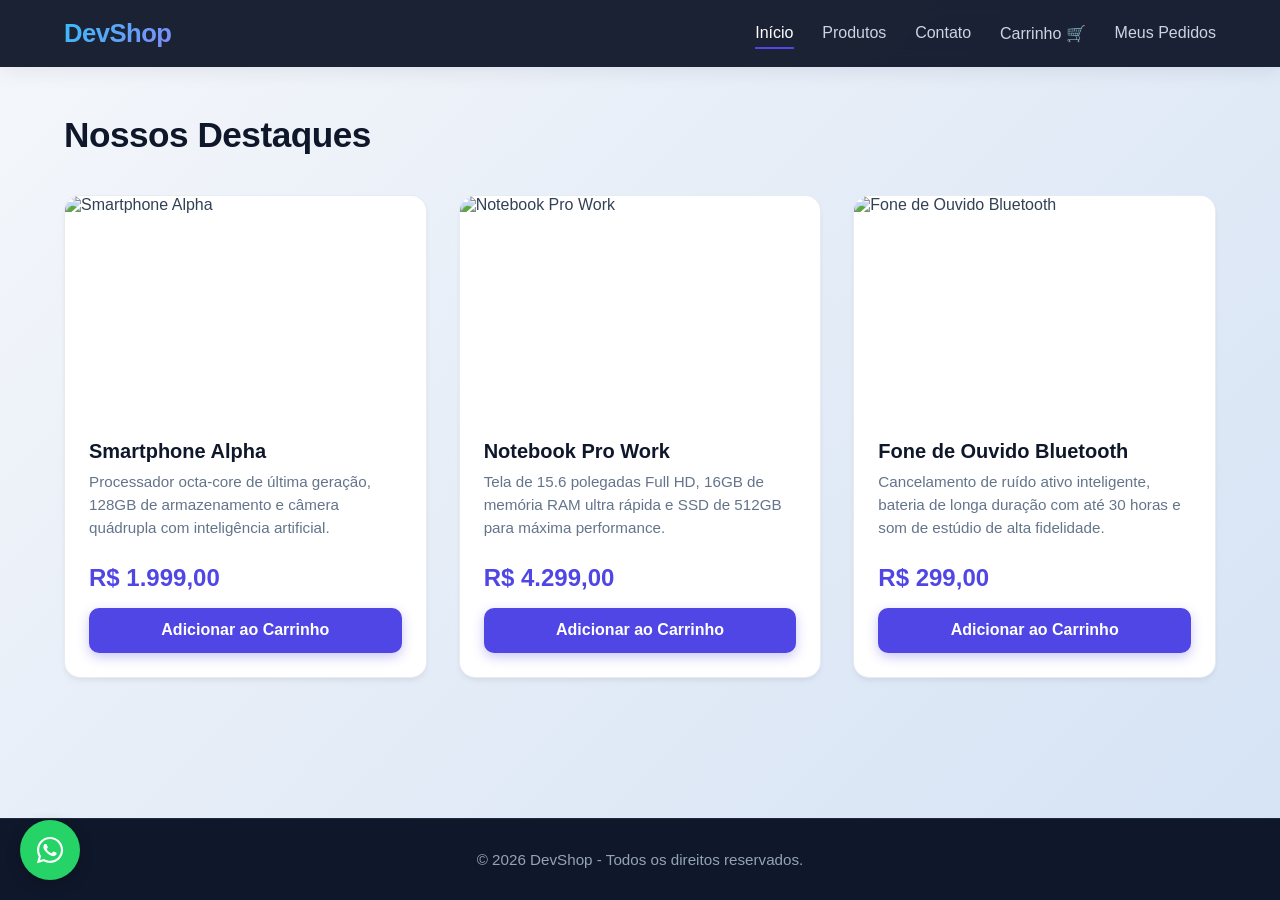
==== index.html @ 1054cbf7 "Adicionando os arquivos do site" ====
<!DOCTYPE html>
<html lang="pt-BR">
<head>
    <meta charset="UTF-8">
    <meta name="viewport" content="width=device-width, initial-scale=1.0">
    <title>DevShop - Home</title>
    <link rel="icon" type="image/png" href="logo.png">
    <link rel="stylesheet" href="style.css">
</head>
<body>

    <header class="navbar">
        <div class="container">
            <a href="index.html" class="logo">DevShop</a>
            <nav>
                <ul class="nav-links">
                    <li><a href="index.html" class="active">Início</a></li>
                    <li><a href="produtos.html">Produtos</a></li>
                    <li><a href="contato.html">Contato</a></li>
                    <li><a href="carrinho.html">Carrinho 🛒</a></li>
                    <li><a href="historico.html">Meus Pedidos</a></li>
                </ul>
            </nav>
        </div>
    </header>

    <main class="container content">
        <h2 class="section-title">Nossos Destaques</h2>
        
        <div class="product-grid">
            <div class="product-card">
                <img src="https://images.unsplash.com/photo-1598327105666-5b89351aff97?auto=format&fit=crop&w=600&q=80" alt="Smartphone Alpha" class="product-img">
                <div class="product-info">
                    <h3 class="product-name">Smartphone Alpha</h3>
                    <p class="product-desc">Processador octa-core de última geração, 128GB de armazenamento e câmera quádrupla com inteligência artificial.</p>
                    <div class="product-price">R$ 1.999,00</div>
                    <button class="btn-buy" onclick="adicionarAoCarrinho('Smartphone Alpha', 1999.00, 'https://images.unsplash.com/photo-1598327105666-5b89351aff97?auto=format&fit=crop&w=600&q=80')">Adicionar ao Carrinho</button>
                </div>
            </div>

            <div class="product-card">
                <img src="https://images.unsplash.com/photo-1496181130204-755241524eab?auto=format&fit=crop&w=600&q=80" alt="Notebook Pro Work" class="product-img">
                <div class="product-info">
                    <h3 class="product-name">Notebook Pro Work</h3>
                    <p class="product-desc">Tela de 15.6 polegadas Full HD, 16GB de memória RAM ultra rápida e SSD de 512GB para máxima performance.</p>
                    <div class="product-price">R$ 4.299,00</div>
                    <button class="btn-buy" onclick="adicionarAoCarrinho('Notebook Pro Work', 4299.00, 'https://images.unsplash.com/photo-1496181130204-755241524eab?auto=format&fit=crop&w=600&q=80')">Adicionar ao Carrinho</button>
                </div>
            </div>

            <div class="product-card">
                <img src="https://images.unsplash.com/photo-1546435770-a3e426bf472b?auto=format&fit=crop&w=600&q=80" alt="Fone de Ouvido Bluetooth" class="product-img">
                <div class="product-info">
                    <h3 class="product-name">Fone de Ouvido Bluetooth</h3>
                    <p class="product-desc">Cancelamento de ruído ativo inteligente, bateria de longa duração com até 30 horas e som de estúdio de alta fidelidade.</p>
                    <div class="product-price">R$ 299,00</div>
                    <button class="btn-buy" onclick="adicionarAoCarrinho('Fone de Ouvido Bluetooth', 299.00, 'https://images.unsplash.com/photo-1546435770-a3e426bf472b?auto=format&fit=crop&w=600&q=80')">Adicionar ao Carrinho</button>
                </div>
            </div>
        </div>
    </main>

    <a href="https://wa.me/5500000000000" class="whatsapp-float" target="_blank" aria-label="Link para o WhatsApp">
        <svg viewBox="0 0 448 512"><path d="M380.9 97.1C339 55.1 283.2 32 223.9 32c-122.4 0-222 99.6-222 222 0 39.1 10.2 77.3 29.6 111L0 480l117.7-30.9c32.4 17.7 68.9 27 106.1 27h.1c122.3 0 224.1-99.6 224.1-222 0-59.3-25.2-115-67.1-157zm-157 341.6c-33.2 0-65.7-8.9-94-25.7l-6.7-4-69.8 18.3 18.7-68.1-4.4-7c-18.5-29.4-28.2-63.3-28.2-98.2 0-101.7 82.8-184.5 184.6-184.5 49.3 0 95.6 19.2 130.4 54.1 34.8 34.9 56.2 81.2 56.1 130.5 0 101.8-84.9 184.6-186.6 184.6zm101.2-138.2c-5.5-2.8-32.8-16.2-37.9-18-5.1-1.9-8.8-2.8-12.5 2.8-3.7 5.6-14.3 18-17.6 21.8-3.2 3.7-6.5 4.2-12 1.4-32.6-16.3-54-29.1-75.5-66-5.7-9.8 5.7-9.1 16.3-30.3 1.8-3.7 .9-6.9-.5-9.7-1.4-2.8-12.5-30.1-17.1-41.2-4.5-10.8-9.1-9.3-12.5-9.5-3.2-.2-6.9-.2-10.6-.2-3.7 0-9.7 1.4-14.8 6.9-5.1 5.6-19.4 19-19.4 46.3 0 27.3 19.9 53.7 22.6 57.4 2.8 3.7 39.1 59.7 94.8 83.8 35.2 15.2 49 16.5 66.6 13.9 10.7-1.6 32.8-13.4 37.4-26.4 4.6-13 4.6-24.1 3.2-26.4-1.3-2.5-5-3.9-10.5-6.6z"/></svg>
    </a>

    <footer class="footer">
        <p>&copy; 2026 DevShop - Todos os direitos reservados.</p>
    </footer>

    <script src="script.js"></script>
</body>
</html>
---- style.css ----
/* Reset básico */
* {
    margin: 0;
    padding: 0;
    box-sizing: border-box;
    font-family: 'Segoe UI', Tahoma, Geneva, Verdana, sans-serif;
}

body {
    background: linear-gradient(135deg, #f5f7fb 0%, #e4ecf7 50%, #d5e3f5 100%);
    background-attachment: fixed;
    color: #334155;
    display: flex;
    flex-direction: column;
    min-height: 100vh;
}

.container {
    width: 90%;
    max-width: 1200px;
    margin: 0 auto;
}

/* Navbar Fluida */
.navbar {
    background: rgba(15, 23, 42, 0.95);
    backdrop-filter: blur(10px);
    color: #fff;
    padding: 1.2rem 0;
    position: sticky;
    top: 0;
    z-index: 100;
    box-shadow: 0 4px 20px rgba(15, 23, 42, 0.08);
}

.navbar .container {
    display: flex;
    justify-content: space-between;
    align-items: center;
}

.logo {
    font-size: 1.6rem;
    font-weight: 800;
    background: linear-gradient(135deg, #38bdf8, #818cf8);
    -webkit-background-clip: text;
    -webkit-text-fill-color: transparent;
    text-decoration: none;
    letter-spacing: -0.5px;
}

.nav-links {
    list-style: none;
    display: flex;
    gap: 1.8rem;
}

.nav-links a {
    color: #cbd5e1;
    text-decoration: none;
    font-size: 1rem;
    font-weight: 500;
    transition: all 0.3s ease;
    padding: 0.5rem 0;
    position: relative;
}

.nav-links a:hover, .nav-links a.active {
    color: #fff;
}

.nav-links a::after {
    content: '';
    position: absolute;
    bottom: 0;
    left: 0;
    width: 0;
    height: 2px;
    background: #4f46e5;
    transition: width 0.3s ease;
}

.nav-links a:hover::after, .nav-links a.active::after {
    width: 100%;
}

/* Conteúdo Principal */
.content {
    flex: 1;
    padding: 3rem 0;
}

.section-title {
    font-size: 2.2rem;
    font-weight: 800;
    color: #0f172a;
    margin-bottom: 2.5rem;
    position: relative;
    letter-spacing: -0.5px;
}

/* Grid de Produtos */
.product-grid {
    display: grid;
    grid-template-columns: repeat(auto-fit, minmax(280px, 1fr));
    gap: 2rem;
}

.product-card {
    background: #fff;
    border-radius: 16px;
    overflow: hidden;
    box-shadow: 0 4px 6px -1px rgba(0, 0, 0, 0.05), 0 2px 4px -1px rgba(0, 0, 0, 0.03);
    transition: all 0.3s cubic-bezier(0.4, 0, 0.2, 1);
    display: flex;
    flex-direction: column;
    border: 1px solid rgba(226, 232, 240, 0.8);
}

.product-card:hover {
    transform: translateY(-5px);
    box-shadow: 0 20px 25px -5px rgba(0, 0, 0, 0.1), 0 10px 10px -5px rgba(0, 0, 0, 0.04);
}

.product-img {
    width: 100%;
    height: 220px;
    object-fit: cover;
    transition: transform 0.5s ease;
}

.product-card:hover .product-img {
    transform: scale(1.03);
}

.product-info {
    padding: 1.5rem;
    display: flex;
    flex-direction: column;
    flex: 1;
}

.product-name {
    font-size: 1.25rem;
    font-weight: 700;
    color: #0f172a;
    margin-bottom: 0.5rem;
}

.product-desc {
    color: #64748b;
    font-size: 0.95rem;
    line-height: 1.5;
    margin-bottom: 1.5rem;
    flex: 1;
}

.product-price {
    font-size: 1.5rem;
    font-weight: 800;
    color: #4f46e5;
    margin-bottom: 1rem;
}

.btn-buy {
    background: #4f46e5;
    color: #fff;
    border: none;
    padding: 0.85rem 1.5rem;
    font-size: 1rem;
    font-weight: 600;
    border-radius: 10px;
    cursor: pointer;
    transition: all 0.2s ease;
    text-align: center;
    box-shadow: 0 4px 12px rgba(79, 70, 229, 0.3);
}

.btn-buy:hover {
    background: #4338ca;
    box-shadow: 0 4px 20px rgba(79, 70, 229, 0.45);
}

/* Formulário de Contato e Recibos */
.contact-form {
    background: #fff;
    padding: 2.5rem;
    border-radius: 16px;
    box-shadow: 0 10px 15px -3px rgba(0, 0, 0, 0.05);
    max-width: 600px;
    margin: 0 auto;
    border: 1px solid rgba(226, 232, 240, 0.8);
}

.form-group {
    margin-bottom: 1.5rem;
}

.form-group label {
    display: block;
    font-size: 0.95rem;
    font-weight: 600;
    color: #334155;
    margin-bottom: 0.5rem;
}

.form-group input, .form-group textarea {
    width: 100%;
    padding: 0.75rem 1rem;
    border: 1px solid #cbd5e1;
    border-radius: 8px;
    font-size: 1rem;
    color: #1e293b;
    transition: all 0.2s ease;
    background: #f8fafc;
}

.form-group input:focus, .form-group textarea:focus {
    outline: none;
    border-color: #4f46e5;
    box-shadow: 0 0 0 3px rgba(79, 70, 229, 0.15);
    background: #fff;
}

/* Resumo do Carrinho */
.cart-resume {
    margin-top: 2.5rem;
    background: #fff;
    padding: 2rem;
    border-radius: 16px;
    box-shadow: 0 4px 6px -1px rgba(0, 0, 0, 0.05);
    display: flex;
    flex-direction: column;
    align-items: flex-end;
    border: 1px solid rgba(226, 232, 240, 0.8);
}

.cart-total-box {
    font-size: 1.3rem;
    color: #334155;
    margin-bottom: 0.5rem;
}

.cart-total-box strong {
    font-size: 1.8rem;
    color: #4f46e5;
    font-weight: 800;
    margin-left: 10px;
}

/* Rodapé */
.footer {
    background: #0f172a;
    color: #94a3b8;
    text-align: center;
    padding: 2rem 0;
    font-size: 0.95rem;
    border-top: 1px solid #1e293b;
    margin-top: auto;
}

/* --- BOTÃO FLUTUANTE DO WHATSAPP --- */
.whatsapp-float {
    position: fixed;
    bottom: 20px;
    left: 20px;
    background-color: #25d366;
    color: white;
    width: 60px;
    height: 60px;
    border-radius: 50%;
    display: flex;
    justify-content: center;
    align-items: center;
    box-shadow: 0 4px 15px rgba(0, 0, 0, 0.2);
    z-index: 999;
    transition: all 0.3s ease;
    text-decoration: none;
}

.whatsapp-float:hover {
    transform: scale(1.1);
    background-color: #20ba5a;
}

.whatsapp-float svg {
    width: 30px;
    height: 30px;
    fill: white;
}

/* --- NOTIFICAÇÃO TOAST FLUIDA --- */
.toast-notification {
    position: fixed;
    bottom: 20px;
    right: 20px;
    background: rgba(15, 23, 42, 0.95);
    backdrop-filter: blur(10px);
    color: #fff;
    padding: 1rem 1.5rem;
    border-radius: 12px;
    box-shadow: 0 10px 25px -5px rgba(0, 0, 0, 0.1), 0 8px 10px -6px rgba(0, 0, 0, 0.1);
    border: 1px solid rgba(255, 255, 255, 0.1);
    font-weight: 500;
    z-index: 1000;
    pointer-events: none;
    transform: translateY(100px);
    opacity: 0;
    transition: all 0.4s cubic-bezier(0.175, 0.885, 0.32, 1.275);
}

.toast-notification.show {
    transform: translateY(0);
    opacity: 1;
}

/* --- INTERFACE MODERNA DE OPÇÕES DE PAGAMENTO --- */
.payment-methods-grid {
    display: grid;
    grid-template-columns: repeat(3, 1fr);
    gap: 12px;
    margin-bottom: 2rem;
}

.method-option {
    cursor: pointer;
}

.method-option input[type="radio"] {
    display: none;
}

.method-box {
    display: flex;
    flex-direction: column;
    align-items: center;
    justify-content: center;
    padding: 1rem;
    background: #f8fafc;
    border: 2px solid #e2e8f0;
    border-radius: 12px;
    font-weight: 600;
    color: #475569;
    transition: all 0.25s ease;
    text-align: center;
}

.method-icon {
    font-size: 1.5rem;
    margin-bottom: 4px;
}

.method-option input[type="radio"]:checked + .method-box {
    border-color: #4f46e5;
    background: rgba(79, 70, 229, 0.04);
    color: #4f46e5;
    box-shadow: 0 4px 12px rgba(79, 70, 229, 0.1);
}

.metodo-secao {
    animation: fadeInSecao 0.3s ease-out;
}

@keyframes fadeInSecao {
    from { opacity: 0; transform: translateY(5px); }
    to { opacity: 1; transform: translateY(0); }
}

/* Responsividade Geral */
@media (max-width: 640px) {
    .navbar .container {
        flex-direction: column;
        gap: 1rem;
    }
    .nav-links {
        gap: 1.2rem;
    }
    .section-title {
        font-size: 1.8rem;
        text-align: center;
    }
    .contact-form {
        padding: 1.5rem;
    }
    .payment-methods-grid {
        grid-template-columns: 1fr;
    }
}
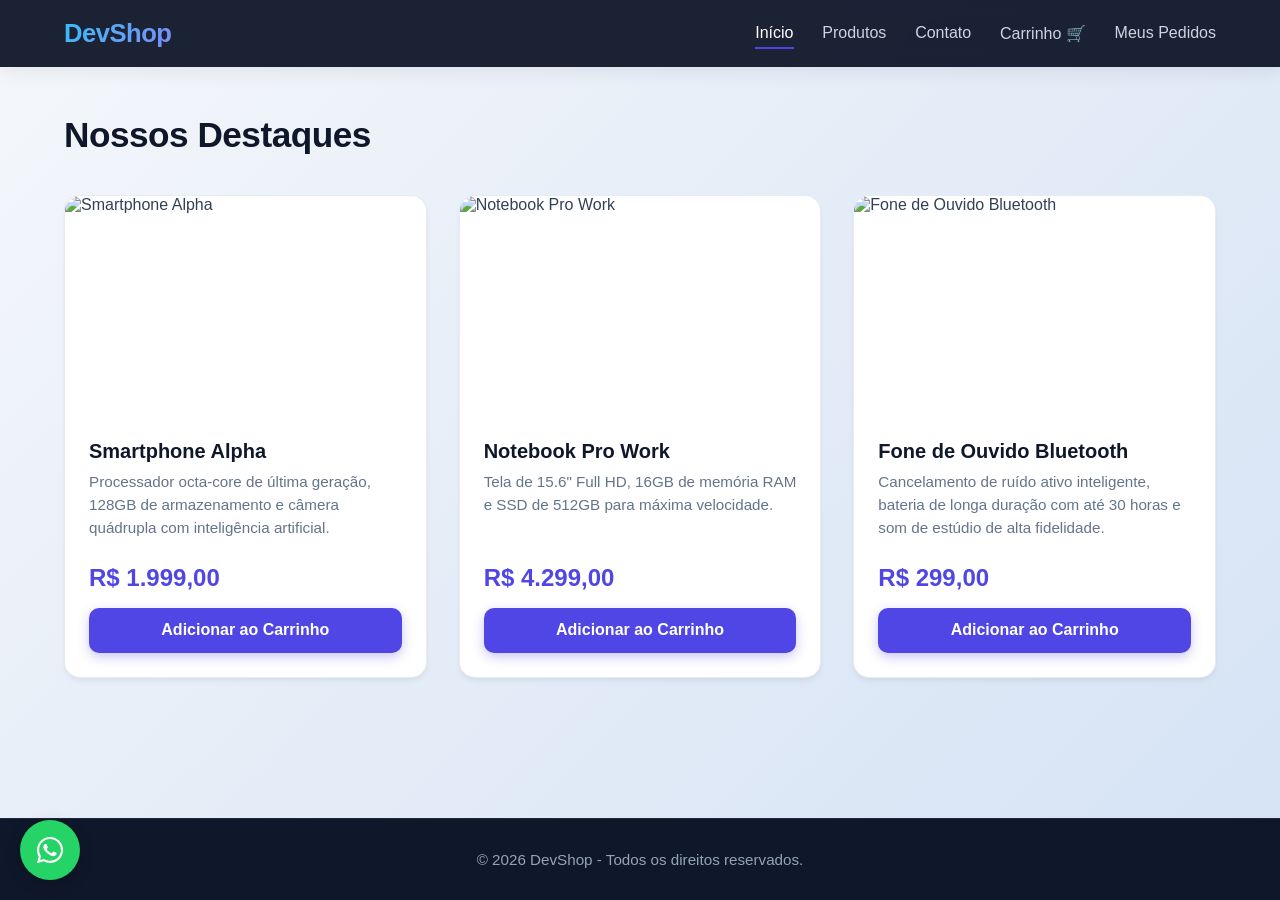
==== commit 12c61e01: "Corrigindo a imagem do notebook" ====
--- a/index.html
+++ b/index.html
@@ -39,12 +39,12 @@
             </div>
 
             <div class="product-card">
-                <img src="https://images.unsplash.com/photo-1496181130204-755241524eab?auto=format&fit=crop&w=600&q=80" alt="Notebook Pro Work" class="product-img">
+                <img src="https://images.unsplash.com/photo-1531297484001-80022131f5a1?auto=format&fit=crop&w=600&q=80" alt="Notebook Pro Work" class="product-img">
                 <div class="product-info">
                     <h3 class="product-name">Notebook Pro Work</h3>
-                    <p class="product-desc">Tela de 15.6 polegadas Full HD, 16GB de memória RAM ultra rápida e SSD de 512GB para máxima performance.</p>
+                    <p class="product-desc">Tela de 15.6" Full HD, 16GB de memória RAM e SSD de 512GB para máxima velocidade.</p>
                     <div class="product-price">R$ 4.299,00</div>
-                    <button class="btn-buy" onclick="adicionarAoCarrinho('Notebook Pro Work', 4299.00, 'https://images.unsplash.com/photo-1496181130204-755241524eab?auto=format&fit=crop&w=600&q=80')">Adicionar ao Carrinho</button>
+                    <button class="btn-buy" onclick="adicionarAoCarrinho('Notebook Pro Work', 4299.00, 'https://images.unsplash.com/photo-1531297484001-80022131f5a1?auto=format&fit=crop&w=600&q=80')">Adicionar ao Carrinho</button>
                 </div>
             </div>
 
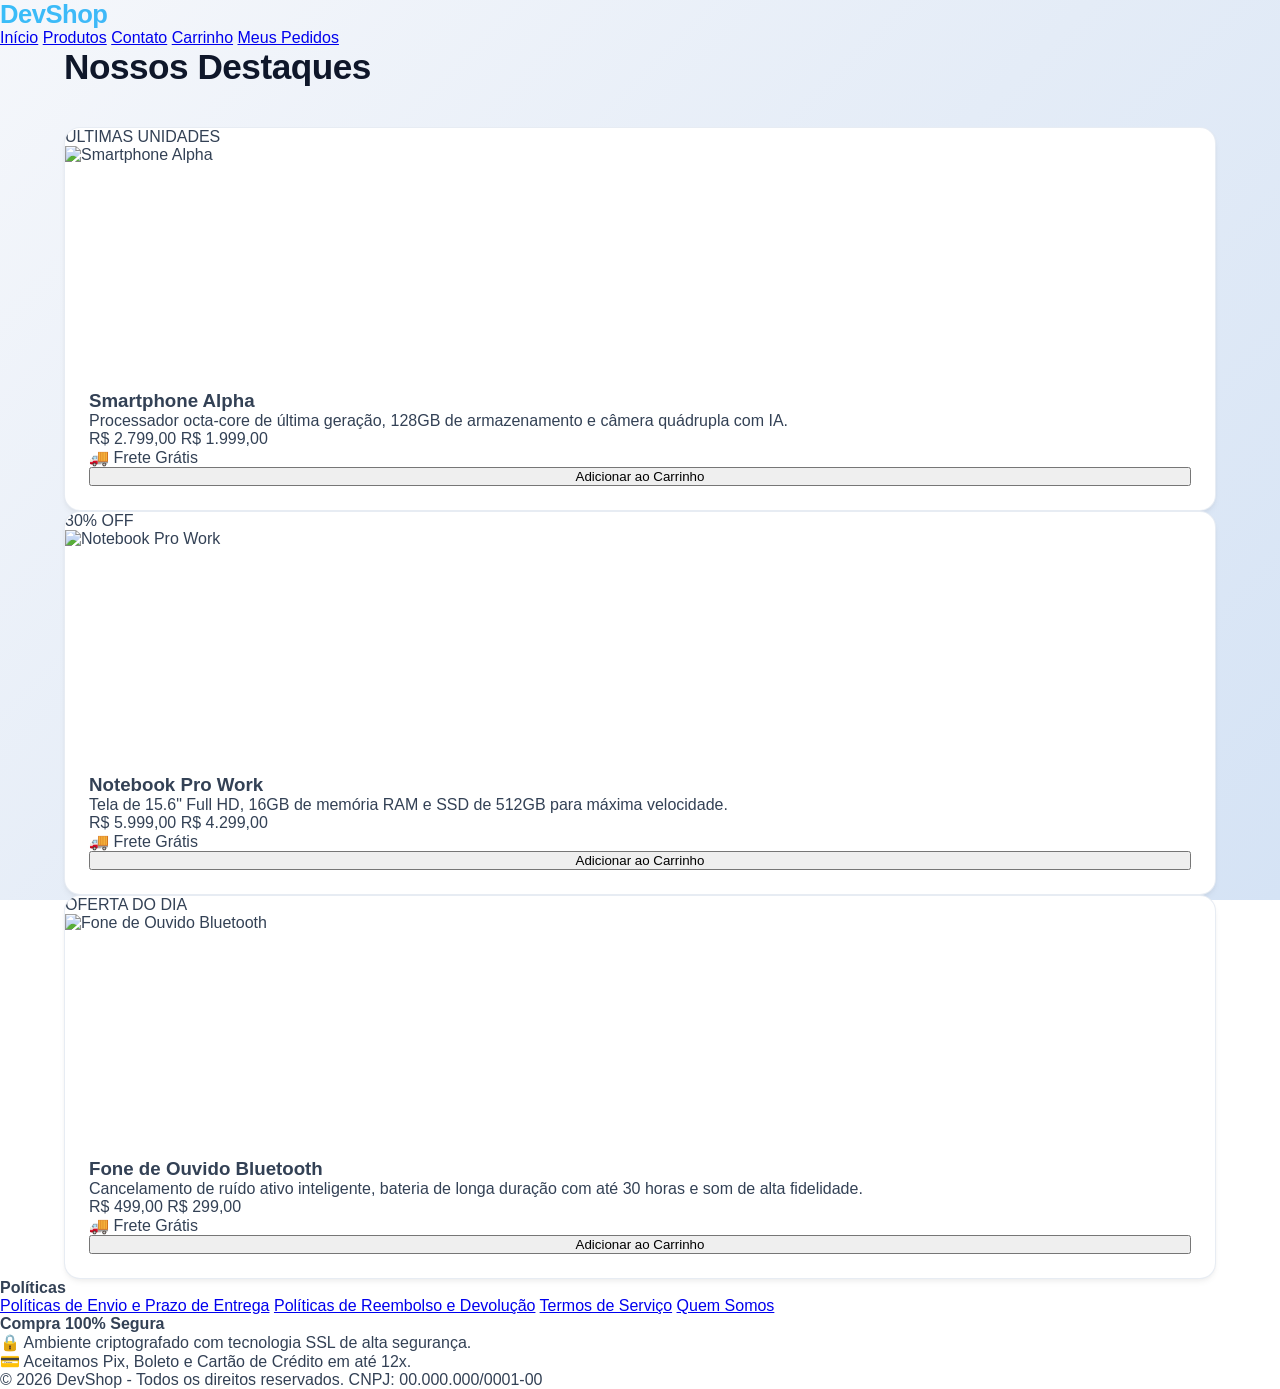
==== commit 1f702f93: "Melhorias de dropshipping e rastreio de pedido" ====
--- a/index.html
+++ b/index.html
@@ -3,69 +3,92 @@
 <head>
     <meta charset="UTF-8">
     <meta name="viewport" content="width=device-width, initial-scale=1.0">
-    <title>DevShop - Home</title>
-    <link rel="icon" type="image/png" href="logo.png">
+    <title>DevShop | Eletrônicos & Gadgets Premium</title>
     <link rel="stylesheet" href="style.css">
 </head>
 <body>
-
-    <header class="navbar">
-        <div class="container">
-            <a href="index.html" class="logo">DevShop</a>
+    <header>
+        <div class="nav-container">
+            <div class="logo">DevShop</div>
             <nav>
-                <ul class="nav-links">
-                    <li><a href="index.html" class="active">Início</a></li>
-                    <li><a href="produtos.html">Produtos</a></li>
-                    <li><a href="contato.html">Contato</a></li>
-                    <li><a href="carrinho.html">Carrinho 🛒</a></li>
-                    <li><a href="historico.html">Meus Pedidos</a></li>
-                </ul>
+                <a href="index.html" class="active">Início</a>
+                <a href="produtos.html">Produtos</a>
+                <a href="contato.html">Contato</a>
+                <a href="carrinho.html">Carrinho</a>
+                <a href="historico.html">Meus Pedidos</a>
             </nav>
         </div>
     </header>
 
-    <main class="container content">
+    <main class="container">
         <h2 class="section-title">Nossos Destaques</h2>
         
-        <div class="product-grid">
+        <div class="products-grid">
             <div class="product-card">
-                <img src="https://images.unsplash.com/photo-1598327105666-5b89351aff97?auto=format&fit=crop&w=600&q=80" alt="Smartphone Alpha" class="product-img">
+                <div class="badge-discount">ÚLTIMAS UNIDADES</div>
+                <img src="https://images.unsplash.com/photo-1511707171634-5f897ff02aa9?w=500" alt="Smartphone Alpha" class="product-img">
                 <div class="product-info">
-                    <h3 class="product-name">Smartphone Alpha</h3>
-                    <p class="product-desc">Processador octa-core de última geração, 128GB de armazenamento e câmera quádrupla com inteligência artificial.</p>
-                    <div class="product-price">R$ 1.999,00</div>
-                    <button class="btn-buy" onclick="adicionarAoCarrinho('Smartphone Alpha', 1999.00, 'https://images.unsplash.com/photo-1598327105666-5b89351aff97?auto=format&fit=crop&w=600&q=80')">Adicionar ao Carrinho</button>
+                    <h3>Smartphone Alpha</h3>
+                    <p class="description">Processador octa-core de última geração, 128GB de armazenamento e câmera quádrupla com IA.</p>
+                    <div class="price-box">
+                        <span class="old-price">R$ 2.799,00</span>
+                        <span class="current-price">R$ 1.999,00</span>
+                    </div>
+                    <span class="shipping-badge">🚚 Frete Grátis</span>
+                    <button class="btn-add" onclick="adicionarAoCarrinho('Smartphone Alpha', 1999.00)">Adicionar ao Carrinho</button>
                 </div>
             </div>
 
             <div class="product-card">
-                <img src="https://images.unsplash.com/photo-1531297484001-80022131f5a1?auto=format&fit=crop&w=600&q=80" alt="Notebook Pro Work" class="product-img">
+                <div class="badge-discount">30% OFF</div>
+                <img src="https://images.unsplash.com/photo-1496181130204-755241524eab?w=500" alt="Notebook Pro Work" class="product-img">
                 <div class="product-info">
-                    <h3 class="product-name">Notebook Pro Work</h3>
-                    <p class="product-desc">Tela de 15.6" Full HD, 16GB de memória RAM e SSD de 512GB para máxima velocidade.</p>
-                    <div class="product-price">R$ 4.299,00</div>
-                    <button class="btn-buy" onclick="adicionarAoCarrinho('Notebook Pro Work', 4299.00, 'https://images.unsplash.com/photo-1531297484001-80022131f5a1?auto=format&fit=crop&w=600&q=80')">Adicionar ao Carrinho</button>
+                    <h3>Notebook Pro Work</h3>
+                    <p class="description">Tela de 15.6" Full HD, 16GB de memória RAM e SSD de 512GB para máxima velocidade.</p>
+                    <div class="price-box">
+                        <span class="old-price">R$ 5.999,00</span>
+                        <span class="current-price">R$ 4.299,00</span>
+                    </div>
+                    <span class="shipping-badge">🚚 Frete Grátis</span>
+                    <button class="btn-add" onclick="adicionarAoCarrinho('Notebook Pro Work', 4299.00)">Adicionar ao Carrinho</button>
                 </div>
             </div>
 
             <div class="product-card">
-                <img src="https://images.unsplash.com/photo-1546435770-a3e426bf472b?auto=format&fit=crop&w=600&q=80" alt="Fone de Ouvido Bluetooth" class="product-img">
+                <div class="badge-discount">OFERTA DO DIA</div>
+                <img src="https://images.unsplash.com/photo-1505740420928-5e560c06d30e?w=500" alt="Fone de Ouvido Bluetooth" class="product-img">
                 <div class="product-info">
-                    <h3 class="product-name">Fone de Ouvido Bluetooth</h3>
-                    <p class="product-desc">Cancelamento de ruído ativo inteligente, bateria de longa duração com até 30 horas e som de estúdio de alta fidelidade.</p>
-                    <div class="product-price">R$ 299,00</div>
-                    <button class="btn-buy" onclick="adicionarAoCarrinho('Fone de Ouvido Bluetooth', 299.00, 'https://images.unsplash.com/photo-1546435770-a3e426bf472b?auto=format&fit=crop&w=600&q=80')">Adicionar ao Carrinho</button>
+                    <h3>Fone de Ouvido Bluetooth</h3>
+                    <p class="description">Cancelamento de ruído ativo inteligente, bateria de longa duração com até 30 horas e som de alta fidelidade.</p>
+                    <div class="price-box">
+                        <span class="old-price">R$ 499,00</span>
+                        <span class="current-price">R$ 299,00</span>
+                    </div>
+                    <span class="shipping-badge">🚚 Frete Grátis</span>
+                    <button class="btn-add" onclick="adicionarAoCarrinho('Fone de Ouvido Bluetooth', 299.00)">Adicionar ao Carrinho</button>
                 </div>
             </div>
         </div>
     </main>
 
-    <a href="https://wa.me/5500000000000" class="whatsapp-float" target="_blank" aria-label="Link para o WhatsApp">
-        <svg viewBox="0 0 448 512"><path d="M380.9 97.1C339 55.1 283.2 32 223.9 32c-122.4 0-222 99.6-222 222 0 39.1 10.2 77.3 29.6 111L0 480l117.7-30.9c32.4 17.7 68.9 27 106.1 27h.1c122.3 0 224.1-99.6 224.1-222 0-59.3-25.2-115-67.1-157zm-157 341.6c-33.2 0-65.7-8.9-94-25.7l-6.7-4-69.8 18.3 18.7-68.1-4.4-7c-18.5-29.4-28.2-63.3-28.2-98.2 0-101.7 82.8-184.5 184.6-184.5 49.3 0 95.6 19.2 130.4 54.1 34.8 34.9 56.2 81.2 56.1 130.5 0 101.8-84.9 184.6-186.6 184.6zm101.2-138.2c-5.5-2.8-32.8-16.2-37.9-18-5.1-1.9-8.8-2.8-12.5 2.8-3.7 5.6-14.3 18-17.6 21.8-3.2 3.7-6.5 4.2-12 1.4-32.6-16.3-54-29.1-75.5-66-5.7-9.8 5.7-9.1 16.3-30.3 1.8-3.7 .9-6.9-.5-9.7-1.4-2.8-12.5-30.1-17.1-41.2-4.5-10.8-9.1-9.3-12.5-9.5-3.2-.2-6.9-.2-10.6-.2-3.7 0-9.7 1.4-14.8 6.9-5.1 5.6-19.4 19-19.4 46.3 0 27.3 19.9 53.7 22.6 57.4 2.8 3.7 39.1 59.7 94.8 83.8 35.2 15.2 49 16.5 66.6 13.9 10.7-1.6 32.8-13.4 37.4-26.4 4.6-13 4.6-24.1 3.2-26.4-1.3-2.5-5-3.9-10.5-6.6z"/></svg>
-    </a>
-
-    <footer class="footer">
-        <p>&copy; 2026 DevShop - Todos os direitos reservados.</p>
+    <footer>
+        <div class="footer-container">
+            <div class="footer-links">
+                <h4>Políticas</h4>
+                <a href="#">Políticas de Envio e Prazo de Entrega</a>
+                <a href="#">Políticas de Reembolso e Devolução</a>
+                <a href="#">Termos de Serviço</a>
+                <a href="#">Quem Somos</a>
+            </div>
+            <div class="footer-trust">
+                <h4>Compra 100% Segura</h4>
+                <p>🔒 Ambiente criptografado com tecnologia SSL de alta segurança.</p>
+                <p>💳 Aceitamos Pix, Boleto e Cartão de Crédito em até 12x.</p>
+            </div>
+        </div>
+        <div class="footer-bottom">
+            <p>&copy; 2026 DevShop - Todos os direitos reservados. CNPJ: 00.000.000/0001-00</p>
+        </div>
     </footer>
 
     <script src="script.js"></script>
--- a/style.css
+++ b/style.css
@@ -385,4 +385,92 @@
     .payment-methods-grid {
         grid-template-columns: 1fr;
     }
+/* Customizações para Dropshipping Profissional */
+.badge-discount {
+    position: absolute;
+    top: 10px;
+    left: 10px;
+    background: #ff3838;
+    color: #fff;
+    padding: 5px 10px;
+    font-size: 12px;
+    font-weight: bold;
+    border-radius: 4px;
+    z-index: 2;
+}
+.product-card { position: relative; } /* Garante o alinhamento da badge */
+
+.price-box {
+    margin: 10px 0;
+    display: flex;
+    flex-direction: column;
+}
+.old-price {
+    font-size: 13px;
+    color: #888;
+    text-decoration: line-through;
+}
+.current-price {
+    font-size: 20px;
+    font-weight: bold;
+    color: #a29bfe; /* Mantendo seu padrão roxo/azul */
+}
+.shipping-badge {
+    display: inline-block;
+    font-size: 12px;
+    color: #2ed573;
+    background: rgba(46, 213, 115, 0.1);
+    padding: 3px 8px;
+    border-radius: 20px;
+    margin-bottom: 10px;
+}
+
+/* Caixa de Rastreamento no Histórico */
+.tracking-box {
+    display: flex;
+    flex-direction: column;
+    gap: 5px;
+}
+.code-highlight {
+    color: #eccc68;
+    background: rgba(236, 204, 104, 0.1);
+    padding: 2px 6px;
+    border-radius: 4px;
+}
+.tracking-action {
+    margin-top: 15px;
+    text-align: left;
+}
+.btn-track {
+    display: inline-block;
+    background: #2ed573;
+    color: white;
+    padding: 8px 15px;
+    text-decoration: none;
+    border-radius: 5px;
+    font-weight: bold;
+    font-size: 14px;
+    transition: background 0.2s;
+}
+.btn-track:hover { background: #26af5c; }
+
+/* Estrutura do Rodapé */
+.footer-container {
+    max-width: 1200px;
+    margin: 0 auto;
+    display: flex;
+    justify-content: space-between;
+    flex-wrap: wrap;
+    padding: 40px 20px;
+    gap: 20px;
+}
+.footer-links a {
+    display: block;
+    color: #bbb;
+    text-decoration: none;
+    margin: 8px 0;
+    font-size: 14px;
+}
+.footer-links a:hover { color: #fff; }
+.footer-trust p { font-size: 14px; color: #ccc; margin: 5px 0; }
 }
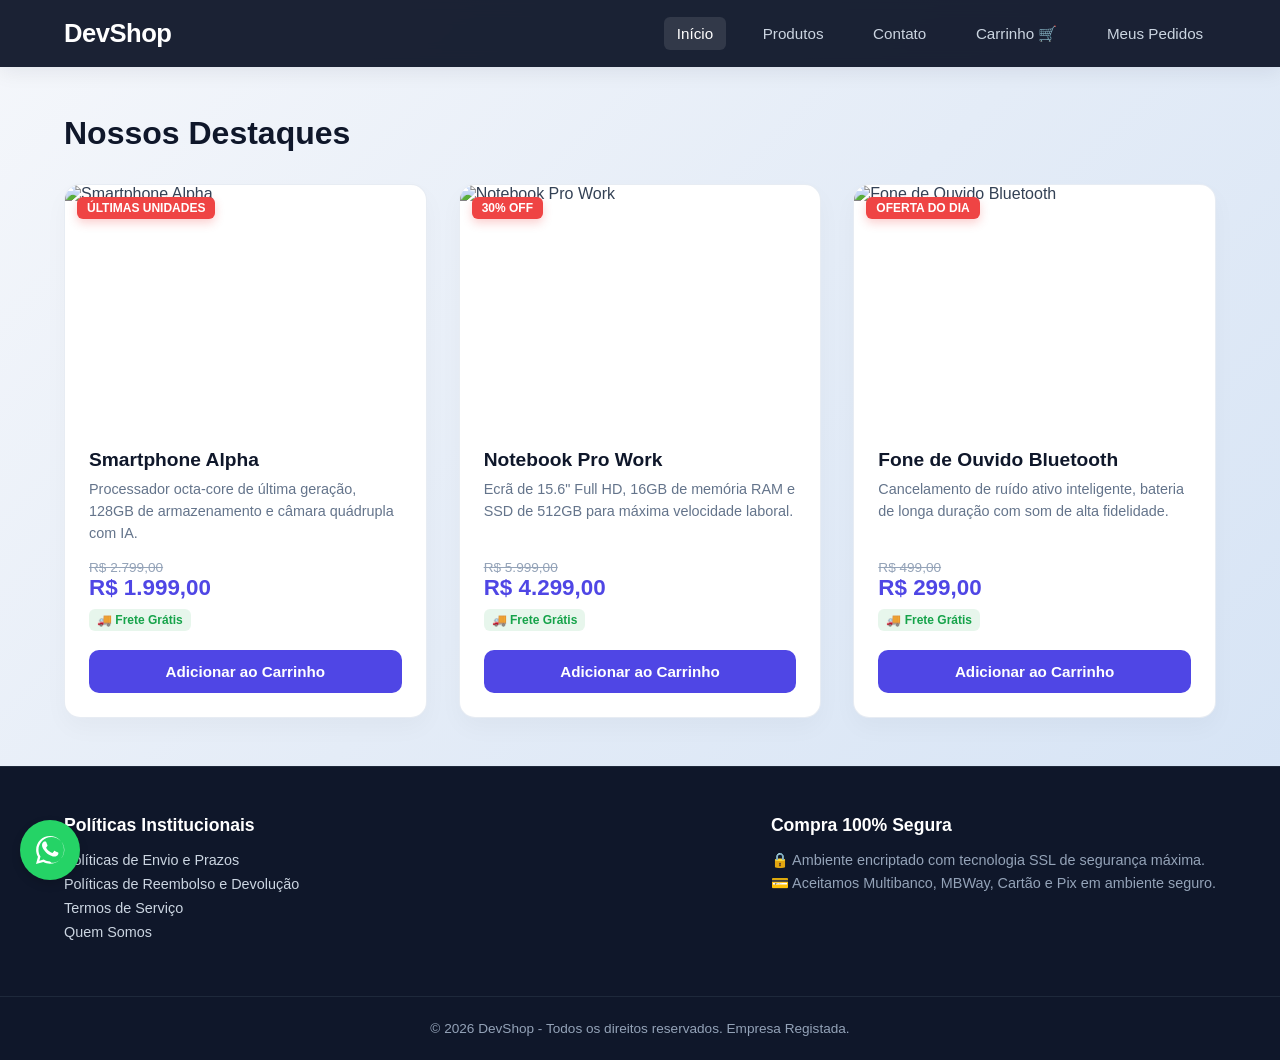
==== commit 53aba4cc: "correção do Site" ====
--- a/index.html
+++ b/index.html
@@ -3,91 +3,99 @@
 <head>
     <meta charset="UTF-8">
     <meta name="viewport" content="width=device-width, initial-scale=1.0">
-    <title>DevShop | Eletrônicos & Gadgets Premium</title>
+    <title>DevShop - Gadgets & Eletrónicos</title>
+    <link rel="icon" type="image/png" href="logo.png">
     <link rel="stylesheet" href="style.css">
 </head>
 <body>
-    <header>
-        <div class="nav-container">
-            <div class="logo">DevShop</div>
+
+    <header class="navbar">
+        <div class="container">
+            <a href="index.html" class="logo">DevShop</a>
             <nav>
-                <a href="index.html" class="active">Início</a>
-                <a href="produtos.html">Produtos</a>
-                <a href="contato.html">Contato</a>
-                <a href="carrinho.html">Carrinho</a>
-                <a href="historico.html">Meus Pedidos</a>
+                <ul class="nav-links">
+                    <li><a href="index.html" class="active">Início</a></li>
+                    <li><a href="produtos.html">Produtos</a></li>
+                    <li><a href="contato.html">Contato</a></li>
+                    <li><a href="carrinho.html">Carrinho 🛒</a></li>
+                    <li><a href="historico.html">Meus Pedidos</a></li>
+                </ul>
             </nav>
         </div>
     </header>
 
-    <main class="container">
+    <main class="container content">
         <h2 class="section-title">Nossos Destaques</h2>
         
-        <div class="products-grid">
+        <div class="product-grid">
             <div class="product-card">
                 <div class="badge-discount">ÚLTIMAS UNIDADES</div>
-                <img src="https://images.unsplash.com/photo-1511707171634-5f897ff02aa9?w=500" alt="Smartphone Alpha" class="product-img">
+                <img src="https://images.unsplash.com/photo-1598327105666-5b89351aff97?auto=format&fit=crop&w=600&q=80" alt="Smartphone Alpha" class="product-img">
                 <div class="product-info">
-                    <h3>Smartphone Alpha</h3>
-                    <p class="description">Processador octa-core de última geração, 128GB de armazenamento e câmera quádrupla com IA.</p>
+                    <h3 class="product-name">Smartphone Alpha</h3>
+                    <p class="product-desc">Processador octa-core de última geração, 128GB de armazenamento e câmara quádrupla com IA.</p>
                     <div class="price-box">
                         <span class="old-price">R$ 2.799,00</span>
                         <span class="current-price">R$ 1.999,00</span>
                     </div>
                     <span class="shipping-badge">🚚 Frete Grátis</span>
-                    <button class="btn-add" onclick="adicionarAoCarrinho('Smartphone Alpha', 1999.00)">Adicionar ao Carrinho</button>
+                    <button class="btn-buy" onclick="adicionarAoCarrinho('Smartphone Alpha', 1999.00, 'https://images.unsplash.com/photo-1598327105666-5b89351aff97?auto=format&fit=crop&w=600&q=80')">Adicionar ao Carrinho</button>
                 </div>
             </div>
 
             <div class="product-card">
                 <div class="badge-discount">30% OFF</div>
-                <img src="https://images.unsplash.com/photo-1496181130204-755241524eab?w=500" alt="Notebook Pro Work" class="product-img">
+                <img src="https://images.unsplash.com/photo-1496181130204-755241524eab?auto=format&fit=crop&w=600&q=80" alt="Notebook Pro Work" class="product-img">
                 <div class="product-info">
-                    <h3>Notebook Pro Work</h3>
-                    <p class="description">Tela de 15.6" Full HD, 16GB de memória RAM e SSD de 512GB para máxima velocidade.</p>
+                    <h3 class="product-name">Notebook Pro Work</h3>
+                    <p class="product-desc">Ecrã de 15.6" Full HD, 16GB de memória RAM e SSD de 512GB para máxima velocidade laboral.</p>
                     <div class="price-box">
                         <span class="old-price">R$ 5.999,00</span>
                         <span class="current-price">R$ 4.299,00</span>
                     </div>
                     <span class="shipping-badge">🚚 Frete Grátis</span>
-                    <button class="btn-add" onclick="adicionarAoCarrinho('Notebook Pro Work', 4299.00)">Adicionar ao Carrinho</button>
+                    <button class="btn-buy" onclick="adicionarAoCarrinho('Notebook Pro Work', 4299.00, 'https://images.unsplash.com/photo-1496181130204-755241524eab?auto=format&fit=crop&w=600&q=80')">Adicionar ao Carrinho</button>
                 </div>
             </div>
 
             <div class="product-card">
                 <div class="badge-discount">OFERTA DO DIA</div>
-                <img src="https://images.unsplash.com/photo-1505740420928-5e560c06d30e?w=500" alt="Fone de Ouvido Bluetooth" class="product-img">
+                <img src="https://images.unsplash.com/photo-1546435770-a3e426bf472b?auto=format&fit=crop&w=600&q=80" alt="Fone de Ouvido Bluetooth" class="product-img">
                 <div class="product-info">
-                    <h3>Fone de Ouvido Bluetooth</h3>
-                    <p class="description">Cancelamento de ruído ativo inteligente, bateria de longa duração com até 30 horas e som de alta fidelidade.</p>
+                    <h3 class="product-name">Fone de Ouvido Bluetooth</h3>
+                    <p class="product-desc">Cancelamento de ruído ativo inteligente, bateria de longa duração com som de alta fidelidade.</p>
                     <div class="price-box">
                         <span class="old-price">R$ 499,00</span>
                         <span class="current-price">R$ 299,00</span>
                     </div>
                     <span class="shipping-badge">🚚 Frete Grátis</span>
-                    <button class="btn-add" onclick="adicionarAoCarrinho('Fone de Ouvido Bluetooth', 299.00)">Adicionar ao Carrinho</button>
+                    <button class="btn-buy" onclick="adicionarAoCarrinho('Fone de Ouvido Bluetooth', 299.00, 'https://images.unsplash.com/photo-1546435770-a3e426bf472b?auto=format&fit=crop&w=600&q=80')">Adicionar ao Carrinho</button>
                 </div>
             </div>
         </div>
     </main>
 
-    <footer>
+    <a href="https://wa.me/5500000000000" class="whatsapp-float" target="_blank" aria-label="Link para o WhatsApp">
+        <svg viewBox="0 0 448 512"><path d="M380.9 97.1C339 55.1 283.2 32 223.9 32c-122.4 0-222 99.6-222 222 0 39.1 10.2 77.3 29.6 111L0 480l117.7-30.9c32.4 17.7 68.9 27 106.1 27h.1c122.3 0 224.1-99.6 224.1-222 0-59.3-25.2-115-67.1-157zm-157 341.6c-33.2 0-65.7-8.9-94-25.7l-6.7-4-69.8 18.3 18.7-68.1-4.4-7c-18.1-29-27.6-62.4-27.6-96.9 0-113.7 92.6-206.3 206.3-206.3 55.1 0 107 21.4 146.1 60.5 39.1 39.1 60.5 90.9 60.5 145.8 0 113.7-92.6 206.3-206.5 206.3zM345.6 292.5c-6.4-3.2-38.1-18.8-44-21-5.9-2.1-10.2-3.2-14.5 3.2-4.3 6.4-16.7 21-20.5 25.2-3.8 4.3-7.5 4.8-14 1.6-6.5-3.2-27.4-10.1-52.2-32.2-19.3-17.2-32.3-38.5-36.1-45-3.8-6.5-.4-9.9 2.8-13.1 2.9-2.9 6.5-7.5 9.7-11.3 3.2-3.8 4.3-6.5 6.5-10.8 2.2-4.3 1.1-8.1-.5-11.3-1.6-3.2-14.5-34.9-19.9-47.9-5.3-12.8-10.7-11.1-14.5-11.3-3.7-.2-8.1-.2-12.4-.2-4.3 0-11.3 1.6-17.2 7.9-5.9 6.4-22.6 22.1-22.6 53.9 0 31.8 23.1 62.4 26.3 66.7 3.2 4.3 45.4 69.4 110.1 97.4 15.4 6.7 27.5 10.7 36.9 13.7 15.5 4.9 29.7 4.2 40.8 2.6 12.4-1.9 38.1-15.6 43.4-30.7 5.4-15 5.4-27.9 3.8-30.7-1.7-2.7-6-4.3-12.4-7.5z"/></svg>
+    </a>
+
+    <footer class="footer">
         <div class="footer-container">
             <div class="footer-links">
-                <h4>Políticas</h4>
-                <a href="#">Políticas de Envio e Prazo de Entrega</a>
+                <h4>Políticas Institucionais</h4>
+                <a href="#">Políticas de Envio e Prazos</a>
                 <a href="#">Políticas de Reembolso e Devolução</a>
                 <a href="#">Termos de Serviço</a>
                 <a href="#">Quem Somos</a>
             </div>
             <div class="footer-trust">
                 <h4>Compra 100% Segura</h4>
-                <p>🔒 Ambiente criptografado com tecnologia SSL de alta segurança.</p>
-                <p>💳 Aceitamos Pix, Boleto e Cartão de Crédito em até 12x.</p>
+                <p>🔒 Ambiente encriptado com tecnologia SSL de segurança máxima.</p>
+                <p>💳 Aceitamos Multibanco, MBWay, Cartão e Pix em ambiente seguro.</p>
             </div>
         </div>
         <div class="footer-bottom">
-            <p>&copy; 2026 DevShop - Todos os direitos reservados. CNPJ: 00.000.000/0001-00</p>
+            <p>&copy; 2026 DevShop - Todos os direitos reservados. Empresa Registada.</p>
         </div>
     </footer>
 
--- a/style.css
+++ b/style.css
@@ -1,4 +1,6 @@
-/* Reset básico */
+/* ==========================================
+   RESET & CONFIGURAÇÕES GERAIS
+   ========================================== */
 * {
     margin: 0;
     padding: 0;
@@ -21,7 +23,14 @@
     margin: 0 auto;
 }
 
-/* Navbar Fluida */
+.content {
+    flex: 1;
+    padding: 3rem 0;
+}
+
+/* ==========================================
+   NAVBAR (MENU SUPERIOR)
+   ========================================== */
 .navbar {
     background: rgba(15, 23, 42, 0.95);
     backdrop-filter: blur(10px);
@@ -42,64 +51,47 @@
 .logo {
     font-size: 1.6rem;
     font-weight: 800;
-    background: linear-gradient(135deg, #38bdf8, #818cf8);
-    -webkit-background-clip: text;
-    -webkit-text-fill-color: transparent;
+    color: #fff;
     text-decoration: none;
     letter-spacing: -0.5px;
+    display: flex;
+    align-items: center;
+    gap: 10px;
 }
 
 .nav-links {
+    display: flex;
     list-style: none;
-    display: flex;
-    gap: 1.8rem;
+    gap: 1.5rem;
+    align-items: center;
 }
 
 .nav-links a {
     color: #cbd5e1;
     text-decoration: none;
-    font-size: 1rem;
     font-weight: 500;
-    transition: all 0.3s ease;
-    padding: 0.5rem 0;
+    font-size: 0.95rem;
+    transition: all 0.25s ease;
+    padding: 0.5rem 0.8rem;
+    border-radius: 6px;
+}
+
+.nav-links a:hover, .nav-links a.active {
+    color: #fff;
+    background: rgba(255, 255, 255, 0.1);
+}
+
+/* ==========================================
+   CATÁLOGO DE PRODUTOS & CARDS
+   ========================================== */
+.section-title {
+    font-size: 2rem;
+    font-weight: 800;
+    margin-bottom: 2rem;
+    color: #0f172a;
     position: relative;
 }
 
-.nav-links a:hover, .nav-links a.active {
-    color: #fff;
-}
-
-.nav-links a::after {
-    content: '';
-    position: absolute;
-    bottom: 0;
-    left: 0;
-    width: 0;
-    height: 2px;
-    background: #4f46e5;
-    transition: width 0.3s ease;
-}
-
-.nav-links a:hover::after, .nav-links a.active::after {
-    width: 100%;
-}
-
-/* Conteúdo Principal */
-.content {
-    flex: 1;
-    padding: 3rem 0;
-}
-
-.section-title {
-    font-size: 2.2rem;
-    font-weight: 800;
-    color: #0f172a;
-    margin-bottom: 2.5rem;
-    position: relative;
-    letter-spacing: -0.5px;
-}
-
-/* Grid de Produtos */
 .product-grid {
     display: grid;
     grid-template-columns: repeat(auto-fit, minmax(280px, 1fr));
@@ -110,21 +102,22 @@
     background: #fff;
     border-radius: 16px;
     overflow: hidden;
-    box-shadow: 0 4px 6px -1px rgba(0, 0, 0, 0.05), 0 2px 4px -1px rgba(0, 0, 0, 0.03);
+    box-shadow: 0 10px 25px rgba(0, 0, 0, 0.03);
     transition: all 0.3s cubic-bezier(0.4, 0, 0.2, 1);
     display: flex;
     flex-direction: column;
+    position: relative;
     border: 1px solid rgba(226, 232, 240, 0.8);
 }
 
 .product-card:hover {
     transform: translateY(-5px);
-    box-shadow: 0 20px 25px -5px rgba(0, 0, 0, 0.1), 0 10px 10px -5px rgba(0, 0, 0, 0.04);
+    box-shadow: 0 20px 30px rgba(79, 70, 229, 0.1);
 }
 
 .product-img {
     width: 100%;
-    height: 220px;
+    height: 240px;
     object-fit: cover;
     transition: transform 0.5s ease;
 }
@@ -141,336 +134,349 @@
 }
 
 .product-name {
-    font-size: 1.25rem;
+    font-size: 1.2rem;
     font-weight: 700;
     color: #0f172a;
     margin-bottom: 0.5rem;
 }
 
 .product-desc {
+    font-size: 0.9rem;
     color: #64748b;
-    font-size: 0.95rem;
     line-height: 1.5;
-    margin-bottom: 1.5rem;
+    margin-bottom: 1rem;
     flex: 1;
 }
 
-.product-price {
-    font-size: 1.5rem;
+/* Elementos Visuais do Dropshipping */
+.badge-discount {
+    position: absolute;
+    top: 12px;
+    left: 12px;
+    background: #ef4444;
+    color: #fff;
+    padding: 4px 10px;
+    font-size: 0.75rem;
+    font-weight: 700;
+    border-radius: 6px;
+    z-index: 2;
+    box-shadow: 0 4px 10px rgba(239, 68, 68, 0.25);
+}
+
+.price-box {
+    margin-bottom: 0.5rem;
+    display: flex;
+    flex-direction: column;
+}
+
+.old-price {
+    font-size: 0.85rem;
+    color: #94a3b8;
+    text-decoration: line-through;
+}
+
+.current-price {
+    font-size: 1.4rem;
     font-weight: 800;
     color: #4f46e5;
-    margin-bottom: 1rem;
+}
+
+.shipping-badge {
+    display: inline-block;
+    align-self: flex-start;
+    font-size: 0.75rem;
+    color: #16a34a;
+    background: rgba(22, 163, 74, 0.1);
+    padding: 4px 8px;
+    border-radius: 6px;
+    margin-bottom: 1.2rem;
+    font-weight: 600;
 }
 
 .btn-buy {
     background: #4f46e5;
     color: #fff;
     border: none;
-    padding: 0.85rem 1.5rem;
-    font-size: 1rem;
+    padding: 0.8rem 1.5rem;
+    font-size: 0.95rem;
     font-weight: 600;
     border-radius: 10px;
     cursor: pointer;
     transition: all 0.2s ease;
+    width: 100%;
     text-align: center;
-    box-shadow: 0 4px 12px rgba(79, 70, 229, 0.3);
+    text-decoration: none;
 }
 
 .btn-buy:hover {
     background: #4338ca;
-    box-shadow: 0 4px 20px rgba(79, 70, 229, 0.45);
-}
-
-/* Formulário de Contato e Recibos */
+    box-shadow: 0 8px 20px rgba(79, 70, 229, 0.3);
+}
+
+/* ==========================================
+   SISTEMA DO CARRINHO DE COMPRAS
+   ========================================== */
+.cart-item {
+    background: #fff;
+    border-radius: 12px;
+    padding: 1rem;
+    margin-bottom: 1rem;
+    display: flex;
+    align-items: center;
+    justify-content: space-between;
+    gap: 1rem;
+    box-shadow: 0 4px 6px rgba(0,0,0,0.02);
+}
+
+.cart-item img {
+    width: 70px;
+    height: 70px;
+    object-fit: cover;
+    border-radius: 8px;
+}
+
+.cart-item-info {
+    flex: 1;
+}
+
+.cart-item-actions {
+    display: flex;
+    align-items: center;
+    gap: 10px;
+}
+
+.btn-qty {
+    background: #e2e8f0;
+    border: none;
+    width: 28px;
+    height: 28px;
+    border-radius: 6px;
+    cursor: pointer;
+    font-weight: bold;
+}
+
+.btn-remove {
+    background: #fee2e2;
+    color: #ef4444;
+    border: none;
+    padding: 0.5rem;
+    border-radius: 6px;
+    cursor: pointer;
+}
+
+.cart-resume {
+    background: #fff;
+    border-radius: 12px;
+    padding: 1.5rem;
+    margin-top: 2rem;
+    display: flex;
+    justify-content: space-between;
+    align-items: center;
+    box-shadow: 0 4px 10px rgba(0,0,0,0.02);
+}
+
+/* ==========================================
+   PÁGINA DE PAGAMENTO & FORMULÁRIOS
+   ========================================== */
+.payment-layout {
+    display: grid;
+    grid-template-columns: repeat(auto-fit, minmax(320px, 1fr));
+    gap: 30px;
+    align-items: start;
+}
+
 .contact-form {
     background: #fff;
-    padding: 2.5rem;
+    padding: 2rem;
     border-radius: 16px;
-    box-shadow: 0 10px 15px -3px rgba(0, 0, 0, 0.05);
-    max-width: 600px;
+    box-shadow: 0 10px 25px rgba(0, 0, 0, 0.02);
+    width: 100%;
     margin: 0 auto;
-    border: 1px solid rgba(226, 232, 240, 0.8);
 }
 
 .form-group {
-    margin-bottom: 1.5rem;
+    margin-bottom: 1.2rem;
 }
 
 .form-group label {
     display: block;
-    font-size: 0.95rem;
+    margin-bottom: 0.5rem;
     font-weight: 600;
-    color: #334155;
-    margin-bottom: 0.5rem;
-}
-
-.form-group input, .form-group textarea {
+    font-size: 0.9rem;
+}
+
+.form-group input, .form-group textarea, .form-group select {
     width: 100%;
     padding: 0.75rem 1rem;
     border: 1px solid #cbd5e1;
     border-radius: 8px;
-    font-size: 1rem;
-    color: #1e293b;
-    transition: all 0.2s ease;
-    background: #f8fafc;
+    font-size: 0.95rem;
+    outline: none;
+    transition: border-color 0.2s;
 }
 
 .form-group input:focus, .form-group textarea:focus {
-    outline: none;
     border-color: #4f46e5;
-    box-shadow: 0 0 0 3px rgba(79, 70, 229, 0.15);
-    background: #fff;
-}
-
-/* Resumo do Carrinho */
-.cart-resume {
-    margin-top: 2.5rem;
-    background: #fff;
-    padding: 2rem;
-    border-radius: 16px;
-    box-shadow: 0 4px 6px -1px rgba(0, 0, 0, 0.05);
-    display: flex;
-    flex-direction: column;
-    align-items: flex-end;
-    border: 1px solid rgba(226, 232, 240, 0.8);
-}
-
-.cart-total-box {
-    font-size: 1.3rem;
-    color: #334155;
-    margin-bottom: 0.5rem;
-}
-
-.cart-total-box strong {
-    font-size: 1.8rem;
-    color: #4f46e5;
-    font-weight: 800;
-    margin-left: 10px;
-}
-
-/* Rodapé */
-.footer {
-    background: #0f172a;
-    color: #94a3b8;
-    text-align: center;
-    padding: 2rem 0;
-    font-size: 0.95rem;
-    border-top: 1px solid #1e293b;
-    margin-top: auto;
-}
-
-/* --- BOTÃO FLUTUANTE DO WHATSAPP --- */
-.whatsapp-float {
-    position: fixed;
-    bottom: 20px;
-    left: 20px;
-    background-color: #25d366;
-    color: white;
-    width: 60px;
-    height: 60px;
-    border-radius: 50%;
-    display: flex;
-    justify-content: center;
-    align-items: center;
-    box-shadow: 0 4px 15px rgba(0, 0, 0, 0.2);
-    z-index: 999;
-    transition: all 0.3s ease;
-    text-decoration: none;
-}
-
-.whatsapp-float:hover {
-    transform: scale(1.1);
-    background-color: #20ba5a;
-}
-
-.whatsapp-float svg {
-    width: 30px;
-    height: 30px;
-    fill: white;
-}
-
-/* --- NOTIFICAÇÃO TOAST FLUIDA --- */
-.toast-notification {
-    position: fixed;
-    bottom: 20px;
-    right: 20px;
-    background: rgba(15, 23, 42, 0.95);
-    backdrop-filter: blur(10px);
-    color: #fff;
-    padding: 1rem 1.5rem;
-    border-radius: 12px;
-    box-shadow: 0 10px 25px -5px rgba(0, 0, 0, 0.1), 0 8px 10px -6px rgba(0, 0, 0, 0.1);
-    border: 1px solid rgba(255, 255, 255, 0.1);
-    font-weight: 500;
-    z-index: 1000;
-    pointer-events: none;
-    transform: translateY(100px);
-    opacity: 0;
-    transition: all 0.4s cubic-bezier(0.175, 0.885, 0.32, 1.275);
-}
-
-.toast-notification.show {
-    transform: translateY(0);
-    opacity: 1;
-}
-
-/* --- INTERFACE MODERNA DE OPÇÕES DE PAGAMENTO --- */
+}
+
+/* Seleção Dinâmica de Pagamento */
 .payment-methods-grid {
     display: grid;
     grid-template-columns: repeat(3, 1fr);
     gap: 12px;
-    margin-bottom: 2rem;
-}
-
-.method-option {
-    cursor: pointer;
-}
-
-.method-option input[type="radio"] {
-    display: none;
-}
+    margin-bottom: 1.5rem;
+}
+
+.method-option { cursor: pointer; }
+.method-option input[type="radio"] { display: none; }
 
 .method-box {
     display: flex;
     flex-direction: column;
     align-items: center;
-    justify-content: center;
     padding: 1rem;
     background: #f8fafc;
     border: 2px solid #e2e8f0;
     border-radius: 12px;
     font-weight: 600;
-    color: #475569;
-    transition: all 0.25s ease;
-    text-align: center;
-}
-
-.method-icon {
-    font-size: 1.5rem;
-    margin-bottom: 4px;
-}
-
+    font-size: 0.85rem;
+    transition: all 0.2s ease;
+}
+
+.method-icon { font-size: 1.4rem; margin-bottom: 4px; }
 .method-option input[type="radio"]:checked + .method-box {
     border-color: #4f46e5;
     background: rgba(79, 70, 229, 0.04);
     color: #4f46e5;
-    box-shadow: 0 4px 12px rgba(79, 70, 229, 0.1);
-}
-
-.metodo-secao {
-    animation: fadeInSecao 0.3s ease-out;
-}
-
-@keyframes fadeInSecao {
-    from { opacity: 0; transform: translateY(5px); }
-    to { opacity: 1; transform: translateY(0); }
-}
-
-/* Responsividade Geral */
-@media (max-width: 640px) {
-    .navbar .container {
-        flex-direction: column;
-        gap: 1rem;
-    }
-    .nav-links {
-        gap: 1.2rem;
-    }
-    .section-title {
-        font-size: 1.8rem;
-        text-align: center;
-    }
-    .contact-form {
-        padding: 1.5rem;
-    }
-    .payment-methods-grid {
-        grid-template-columns: 1fr;
-    }
-/* Customizações para Dropshipping Profissional */
-.badge-discount {
-    position: absolute;
-    top: 10px;
-    left: 10px;
-    background: #ff3838;
-    color: #fff;
-    padding: 5px 10px;
-    font-size: 12px;
-    font-weight: bold;
-    border-radius: 4px;
-    z-index: 2;
-}
-.product-card { position: relative; } /* Garante o alinhamento da badge */
-
-.price-box {
-    margin: 10px 0;
-    display: flex;
-    flex-direction: column;
-}
-.old-price {
-    font-size: 13px;
-    color: #888;
-    text-decoration: line-through;
-}
-.current-price {
-    font-size: 20px;
-    font-weight: bold;
-    color: #a29bfe; /* Mantendo seu padrão roxo/azul */
-}
-.shipping-badge {
-    display: inline-block;
-    font-size: 12px;
-    color: #2ed573;
-    background: rgba(46, 213, 115, 0.1);
-    padding: 3px 8px;
-    border-radius: 20px;
-    margin-bottom: 10px;
-}
-
-/* Caixa de Rastreamento no Histórico */
+}
+
+/* ==========================================
+   HISTÓRICO E RASTREIO DE ENVIOS
+   ========================================== */
 .tracking-box {
     display: flex;
     flex-direction: column;
-    gap: 5px;
-}
+    gap: 4px;
+}
+
 .code-highlight {
-    color: #eccc68;
-    background: rgba(236, 204, 104, 0.1);
+    color: #b45309;
+    background: #fef3c7;
     padding: 2px 6px;
     border-radius: 4px;
-}
+    font-weight: 700;
+}
+
 .tracking-action {
-    margin-top: 15px;
-    text-align: left;
-}
+    margin-top: 12px;
+}
+
 .btn-track {
     display: inline-block;
-    background: #2ed573;
+    background: #16a34a;
     color: white;
-    padding: 8px 15px;
+    padding: 6px 14px;
     text-decoration: none;
-    border-radius: 5px;
-    font-weight: bold;
-    font-size: 14px;
+    border-radius: 6px;
+    font-weight: 600;
+    font-size: 0.85rem;
     transition: background 0.2s;
 }
-.btn-track:hover { background: #26af5c; }
-
-/* Estrutura do Rodapé */
+
+.btn-track:hover { background: #15803d; }
+
+/* ==========================================
+   NOTIFICAÇÕES TOAST
+   ========================================== */
+.toast-notification {
+    position: fixed;
+    bottom: 20px;
+    right: 20px;
+    background: #0f172a;
+    color: #fff;
+    padding: 1rem 1.5rem;
+    border-radius: 10px;
+    box-shadow: 0 10px 25px rgba(0,0,0,0.15);
+    z-index: 1000;
+    transform: translateY(100px);
+    opacity: 0;
+    transition: all 0.4s cubic-bezier(0.4, 0, 0.2, 1);
+    font-weight: 500;
+}
+
+.toast-notification.show {
+    transform: translateY(0);
+    opacity: 1;
+}
+
+/* ==========================================
+   RODAPÉ INSTITUCIONAL (CONFIANÇA)
+   ========================================== */
+.footer {
+    background: #0f172a;
+    color: #94a3b8;
+    margin-top: auto;
+    border-top: 1px solid #1e293b;
+}
+
 .footer-container {
     max-width: 1200px;
     margin: 0 auto;
     display: flex;
     justify-content: space-between;
     flex-wrap: wrap;
-    padding: 40px 20px;
-    gap: 20px;
-}
+    padding: 3rem 1.5rem;
+    gap: 2.5rem;
+}
+
+.footer-links h4, .footer-trust h4 {
+    color: #fff;
+    margin-bottom: 1rem;
+    font-size: 1.1rem;
+    font-weight: 700;
+}
+
 .footer-links a {
     display: block;
-    color: #bbb;
+    color: #cbd5e1;
     text-decoration: none;
     margin: 8px 0;
-    font-size: 14px;
-}
+    font-size: 0.9rem;
+    transition: color 0.2s;
+}
+
 .footer-links a:hover { color: #fff; }
-.footer-trust p { font-size: 14px; color: #ccc; margin: 5px 0; }
+.footer-trust p { font-size: 0.9rem; margin: 6px 0; }
+.footer-bottom {
+    text-align: center;
+    padding: 1.5rem;
+    border-top: 1px solid #1e293b;
+    font-size: 0.85rem;
+}
+
+/* Botão Flutuante do WhatsApp */
+.whatsapp-float {
+    position: fixed;
+    width: 60px;
+    height: 60px;
+    bottom: 20px;
+    left: 20px;
+    background-color: #25d366;
+    color: #fff;
+    border-radius: 50px;
+    text-align: center;
+    box-shadow: 0 4px 10px rgba(0,0,0,0.15);
+    z-index: 100;
+    display: flex;
+    align-items: center;
+    justify-content: center;
+    padding: 14px;
+}
+
+.whatsapp-float svg { fill: #fff; width: 100%; height: 100%; }
+
+/* RESPONSIVIDADE */
+@media (max-width: 768px) {
+    .navbar .container { flex-direction: column; gap: 1rem; }
+    .footer-container { flex-direction: column; gap: 1.5rem; }
 }
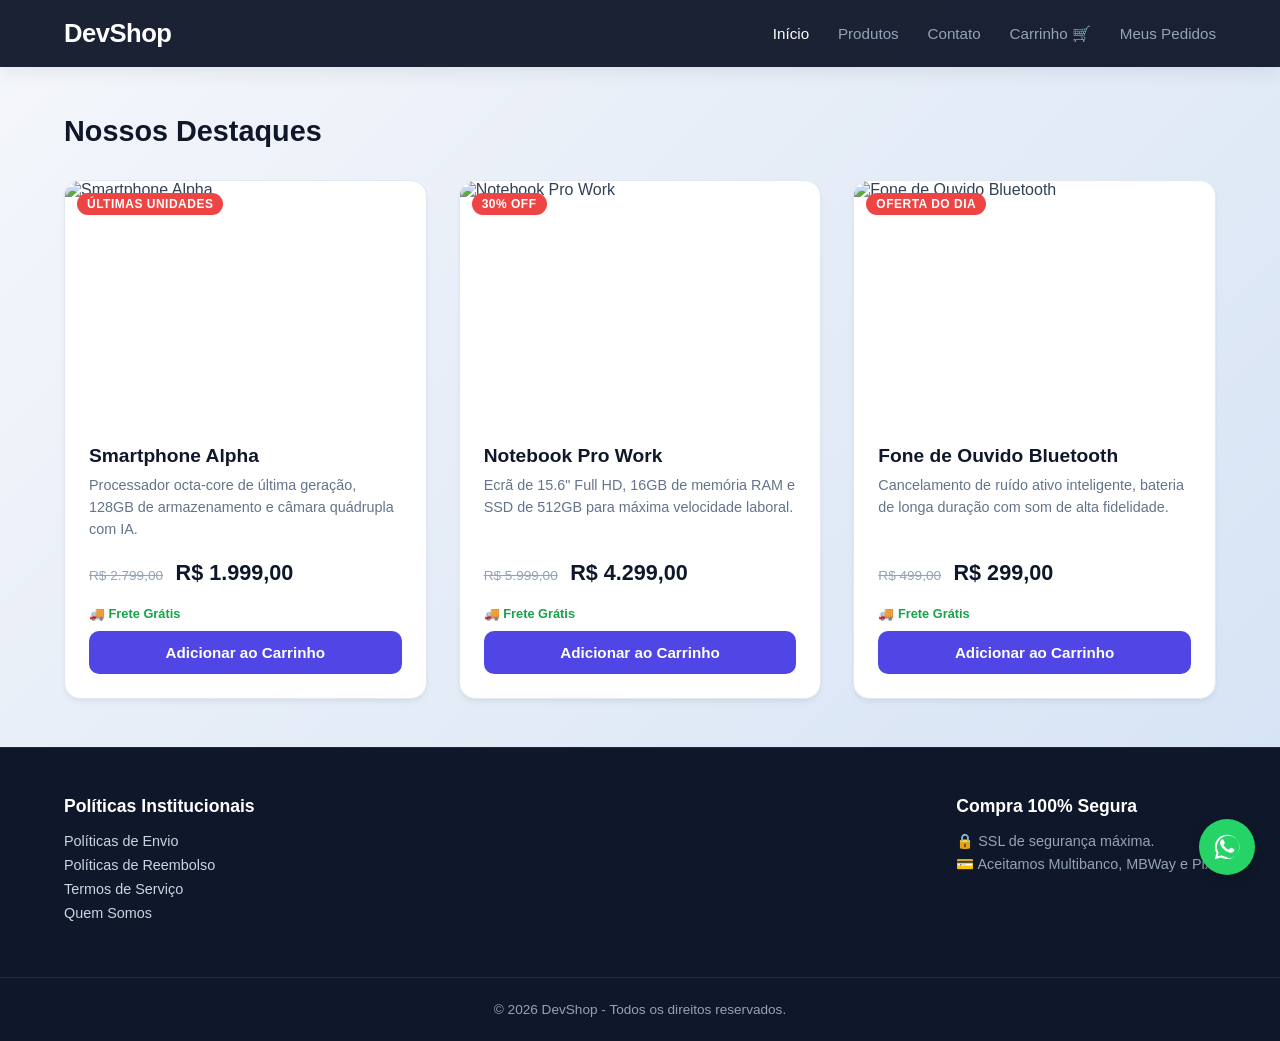
==== commit 5d094c60: "correções" ====
--- a/index.html
+++ b/index.html
@@ -28,9 +28,9 @@
         <h2 class="section-title">Nossos Destaques</h2>
         
         <div class="product-grid">
-            <div class="product-card">
+            <div class="product-card" data-id="smartphone">
                 <div class="badge-discount">ÚLTIMAS UNIDADES</div>
-                <img src="https://images.unsplash.com/photo-1598327105666-5b89351aff97?auto=format&fit=crop&w=600&q=80" alt="Smartphone Alpha" class="product-img">
+                <img src="https://images.unsplash.com/photo-1598327105666-5b89351aff97?auto=format&fit=crop&w=600&q=80" alt="Smartphone Alpha" class="product-img open-details">
                 <div class="product-info">
                     <h3 class="product-name">Smartphone Alpha</h3>
                     <p class="product-desc">Processador octa-core de última geração, 128GB de armazenamento e câmara quádrupla com IA.</p>
@@ -43,9 +43,9 @@
                 </div>
             </div>
 
-            <div class="product-card">
+            <div class="product-card" data-id="notebook">
                 <div class="badge-discount">30% OFF</div>
-                <img src="https://images.unsplash.com/photo-1496181130204-755241524eab?auto=format&fit=crop&w=600&q=80" alt="Notebook Pro Work" class="product-img">
+                <img src="https://images.unsplash.com/photo-1496181130204-755241524eab?auto=format&fit=crop&w=600&q=80" alt="Notebook Pro Work" class="product-img open-details">
                 <div class="product-info">
                     <h3 class="product-name">Notebook Pro Work</h3>
                     <p class="product-desc">Ecrã de 15.6" Full HD, 16GB de memória RAM e SSD de 512GB para máxima velocidade laboral.</p>
@@ -58,9 +58,9 @@
                 </div>
             </div>
 
-            <div class="product-card">
+            <div class="product-card" data-id="fone">
                 <div class="badge-discount">OFERTA DO DIA</div>
-                <img src="https://images.unsplash.com/photo-1546435770-a3e426bf472b?auto=format&fit=crop&w=600&q=80" alt="Fone de Ouvido Bluetooth" class="product-img">
+                <img src="https://images.unsplash.com/photo-1546435770-a3e426bf472b?auto=format&fit=crop&w=600&q=80" alt="Fone de Ouvido Bluetooth" class="product-img open-details">
                 <div class="product-info">
                     <h3 class="product-name">Fone de Ouvido Bluetooth</h3>
                     <p class="product-desc">Cancelamento de ruído ativo inteligente, bateria de longa duração com som de alta fidelidade.</p>
@@ -75,6 +75,31 @@
         </div>
     </main>
 
+    <div id="product-modal" class="modal">
+        <div class="modal-content">
+            <span class="close-modal">&times;</span>
+            <div class="modal-body">
+                <div class="modal-gallery">
+                    <div class="main-img-container">
+                        <img id="modal-main-img" src="" alt="Imagem do Produto em Destaque">
+                    </div>
+                    <div class="thumbnail-bar" id="modal-thumbnails">
+                        </div>
+                </div>
+                <div class="modal-info">
+                    <h2 id="modal-product-name">Nome do Produto</h2>
+                    <p class="modal-badge" id="modal-product-badge"></p>
+                    <p id="modal-product-desc">Descrição do produto.</p>
+                    <div class="modal-price-box">
+                        <span class="old-price" id="modal-old-price"></span>
+                        <span class="current-price" id="modal-current-price"></span>
+                    </div>
+                    <button id="modal-btn-buy" class="btn-buy">Adicionar ao Carrinho</button>
+                </div>
+            </div>
+        </div>
+    </div>
+
     <a href="https://wa.me/5500000000000" class="whatsapp-float" target="_blank" aria-label="Link para o WhatsApp">
         <svg viewBox="0 0 448 512"><path d="M380.9 97.1C339 55.1 283.2 32 223.9 32c-122.4 0-222 99.6-222 222 0 39.1 10.2 77.3 29.6 111L0 480l117.7-30.9c32.4 17.7 68.9 27 106.1 27h.1c122.3 0 224.1-99.6 224.1-222 0-59.3-25.2-115-67.1-157zm-157 341.6c-33.2 0-65.7-8.9-94-25.7l-6.7-4-69.8 18.3 18.7-68.1-4.4-7c-18.1-29-27.6-62.4-27.6-96.9 0-113.7 92.6-206.3 206.3-206.3 55.1 0 107 21.4 146.1 60.5 39.1 39.1 60.5 90.9 60.5 145.8 0 113.7-92.6 206.3-206.5 206.3zM345.6 292.5c-6.4-3.2-38.1-18.8-44-21-5.9-2.1-10.2-3.2-14.5 3.2-4.3 6.4-16.7 21-20.5 25.2-3.8 4.3-7.5 4.8-14 1.6-6.5-3.2-27.4-10.1-52.2-32.2-19.3-17.2-32.3-38.5-36.1-45-3.8-6.5-.4-9.9 2.8-13.1 2.9-2.9 6.5-7.5 9.7-11.3 3.2-3.8 4.3-6.5 6.5-10.8 2.2-4.3 1.1-8.1-.5-11.3-1.6-3.2-14.5-34.9-19.9-47.9-5.3-12.8-10.7-11.1-14.5-11.3-3.7-.2-8.1-.2-12.4-.2-4.3 0-11.3 1.6-17.2 7.9-5.9 6.4-22.6 22.1-22.6 53.9 0 31.8 23.1 62.4 26.3 66.7 3.2 4.3 45.4 69.4 110.1 97.4 15.4 6.7 27.5 10.7 36.9 13.7 15.5 4.9 29.7 4.2 40.8 2.6 12.4-1.9 38.1-15.6 43.4-30.7 5.4-15 5.4-27.9 3.8-30.7-1.7-2.7-6-4.3-12.4-7.5z"/></svg>
     </a>
@@ -83,19 +108,19 @@
         <div class="footer-container">
             <div class="footer-links">
                 <h4>Políticas Institucionais</h4>
-                <a href="#">Políticas de Envio e Prazos</a>
-                <a href="#">Políticas de Reembolso e Devolução</a>
+                <a href="#">Políticas de Envio</a>
+                <a href="#">Políticas de Reembolso</a>
                 <a href="#">Termos de Serviço</a>
                 <a href="#">Quem Somos</a>
             </div>
             <div class="footer-trust">
                 <h4>Compra 100% Segura</h4>
-                <p>🔒 Ambiente encriptado com tecnologia SSL de segurança máxima.</p>
-                <p>💳 Aceitamos Multibanco, MBWay, Cartão e Pix em ambiente seguro.</p>
+                <p>🔒 SSL de segurança máxima.</p>
+                <p>💳 Aceitamos Multibanco, MBWay e Pix.</p>
             </div>
         </div>
         <div class="footer-bottom">
-            <p>&copy; 2026 DevShop - Todos os direitos reservados. Empresa Registada.</p>
+            <p>&copy; 2026 DevShop - Todos os direitos reservados.</p>
         </div>
     </footer>
 
--- a/style.css
+++ b/style.css
@@ -54,101 +54,71 @@
     color: #fff;
     text-decoration: none;
     letter-spacing: -0.5px;
-    display: flex;
-    align-items: center;
-    gap: 10px;
 }
 
 .nav-links {
     display: flex;
     list-style: none;
-    gap: 1.5rem;
-    align-items: center;
+    gap: 1.8rem;
 }
 
 .nav-links a {
-    color: #cbd5e1;
+    color: #94a3b8;
     text-decoration: none;
+    font-size: 0.95rem;
     font-weight: 500;
-    font-size: 0.95rem;
     transition: all 0.25s ease;
-    padding: 0.5rem 0.8rem;
-    border-radius: 6px;
 }
 
 .nav-links a:hover, .nav-links a.active {
     color: #fff;
-    background: rgba(255, 255, 255, 0.1);
-}
-
-/* ==========================================
-   CATÁLOGO DE PRODUTOS & CARDS
+}
+
+/* ==========================================
+   VITRINE DE PRODUTOS (GRID)
    ========================================== */
 .section-title {
-    font-size: 2rem;
-    font-weight: 800;
+    font-size: 1.8rem;
+    color: #0f172a;
     margin-bottom: 2rem;
-    color: #0f172a;
-    position: relative;
+    font-weight: 700;
 }
 
 .product-grid {
     display: grid;
-    grid-template-columns: repeat(auto-fit, minmax(280px, 1fr));
+    grid-template-columns: repeat(auto-fill, minmax(280px, 1fr));
     gap: 2rem;
 }
 
 .product-card {
-    background: #fff;
+    background: #ffffff;
     border-radius: 16px;
     overflow: hidden;
-    box-shadow: 0 10px 25px rgba(0, 0, 0, 0.03);
-    transition: all 0.3s cubic-bezier(0.4, 0, 0.2, 1);
+    box-shadow: 0 4px 6px -1px rgba(0,0,0,0.05), 0 2px 4px -1px rgba(0,0,0,0.03);
+    border: 1px solid #e2e8f0;
+    position: relative;
+    transition: transform 0.3s cubic-bezier(0.4, 0, 0.2, 1), box-shadow 0.3s ease;
     display: flex;
     flex-direction: column;
-    position: relative;
-    border: 1px solid rgba(226, 232, 240, 0.8);
 }
 
 .product-card:hover {
     transform: translateY(-5px);
-    box-shadow: 0 20px 30px rgba(79, 70, 229, 0.1);
+    box-shadow: 0 20px 25px -5px rgba(0,0,0,0.1), 0 10px 10px -5px rgba(0,0,0,0.04);
 }
 
 .product-img {
     width: 100%;
     height: 240px;
     object-fit: cover;
-    transition: transform 0.5s ease;
-}
-
-.product-card:hover .product-img {
-    transform: scale(1.03);
-}
-
-.product-info {
-    padding: 1.5rem;
-    display: flex;
-    flex-direction: column;
-    flex: 1;
-}
-
-.product-name {
-    font-size: 1.2rem;
-    font-weight: 700;
-    color: #0f172a;
-    margin-bottom: 0.5rem;
-}
-
-.product-desc {
-    font-size: 0.9rem;
-    color: #64748b;
-    line-height: 1.5;
-    margin-bottom: 1rem;
-    flex: 1;
-}
-
-/* Elementos Visuais do Dropshipping */
+    cursor: pointer;
+    transition: opacity 0.2s ease;
+}
+
+.product-img:hover {
+    opacity: 0.95;
+}
+
 .badge-discount {
     position: absolute;
     top: 12px;
@@ -158,235 +128,205 @@
     padding: 4px 10px;
     font-size: 0.75rem;
     font-weight: 700;
-    border-radius: 6px;
-    z-index: 2;
-    box-shadow: 0 4px 10px rgba(239, 68, 68, 0.25);
+    border-radius: 20px;
+    text-transform: uppercase;
+    letter-spacing: 0.5px;
+    z-index: 10;
+}
+
+.product-info {
+    padding: 1.5rem;
+    display: flex;
+    flex-direction: column;
+    flex: 1;
+}
+
+.product-name {
+    font-size: 1.2rem;
+    color: #0f172a;
+    margin-bottom: 0.5rem;
+    font-weight: 600;
+}
+
+.product-desc {
+    color: #64748b;
+    font-size: 0.9rem;
+    line-height: 1.5;
+    margin-bottom: 1.25rem;
+    flex: 1;
 }
 
 .price-box {
-    margin-bottom: 0.5rem;
-    display: flex;
-    flex-direction: column;
+    margin-bottom: 1.25rem;
 }
 
 .old-price {
     font-size: 0.85rem;
     color: #94a3b8;
     text-decoration: line-through;
+    margin-right: 8px;
 }
 
 .current-price {
-    font-size: 1.4rem;
-    font-weight: 800;
-    color: #4f46e5;
+    font-size: 1.35rem;
+    color: #0f172a;
+    font-weight: 700;
 }
 
 .shipping-badge {
-    display: inline-block;
-    align-self: flex-start;
-    font-size: 0.75rem;
+    font-size: 0.8rem;
     color: #16a34a;
-    background: rgba(22, 163, 74, 0.1);
-    padding: 4px 8px;
-    border-radius: 6px;
-    margin-bottom: 1.2rem;
     font-weight: 600;
+    margin-bottom: 10px;
+    display: block;
 }
 
 .btn-buy {
     background: #4f46e5;
     color: #fff;
     border: none;
-    padding: 0.8rem 1.5rem;
+    padding: 0.8rem;
+    border-radius: 10px;
     font-size: 0.95rem;
     font-weight: 600;
-    border-radius: 10px;
     cursor: pointer;
-    transition: all 0.2s ease;
-    width: 100%;
-    text-align: center;
-    text-decoration: none;
+    transition: background 0.2s ease;
+    width: 100%;
 }
 
 .btn-buy:hover {
     background: #4338ca;
-    box-shadow: 0 8px 20px rgba(79, 70, 229, 0.3);
-}
-
-/* ==========================================
-   SISTEMA DO CARRINHO DE COMPRAS
-   ========================================== */
-.cart-item {
-    background: #fff;
+}
+
+/* ==========================================
+   SISTEMA DE MODAL DETALHADO DO PRODUTO
+   ========================================== */
+.modal {
+    display: none;
+    position: fixed;
+    z-index: 1000;
+    left: 0;
+    top: 0;
+    width: 100%;
+    height: 100%;
+    overflow: auto;
+    background-color: rgba(15, 23, 42, 0.6);
+    backdrop-filter: blur(6px);
+    padding: 20px;
+}
+
+.modal-content {
+    background-color: #ffffff;
+    margin: 5% auto;
+    padding: 30px;
+    border-radius: 20px;
+    max-width: 850px;
+    width: 100%;
+    position: relative;
+    border: 1px solid #e2e8f0;
+    box-shadow: 0 25px 50px -12px rgba(0, 0, 0, 0.25);
+}
+
+.close-modal {
+    position: absolute;
+    top: 15px;
+    right: 20px;
+    color: #64748b;
+    font-size: 32px;
+    font-weight: bold;
+    cursor: pointer;
+    transition: color 0.2s;
+}
+
+.close-modal:hover {
+    color: #ef4444;
+}
+
+.modal-body {
+    display: grid;
+    grid-template-columns: 1fr 1fr;
+    gap: 30px;
+    margin-top: 10px;
+}
+
+.modal-gallery {
+    display: flex;
+    flex-direction: column;
+    gap: 15px;
+}
+
+.main-img-container {
+    width: 100%;
+    height: 320px;
     border-radius: 12px;
-    padding: 1rem;
-    margin-bottom: 1rem;
-    display: flex;
-    align-items: center;
-    justify-content: space-between;
-    gap: 1rem;
-    box-shadow: 0 4px 6px rgba(0,0,0,0.02);
-}
-
-.cart-item img {
-    width: 70px;
-    height: 70px;
+    overflow: hidden;
+    background-color: #f8fafc;
+    border: 1px solid #e2e8f0;
+}
+
+#modal-main-img {
+    width: 100%;
+    height: 100%;
+    object-fit: cover;
+}
+
+.thumbnail-bar {
+    display: flex;
+    gap: 10px;
+    overflow-x: auto;
+}
+
+.thumb-img {
+    width: 65px;
+    height: 65px;
     object-fit: cover;
     border-radius: 8px;
-}
-
-.cart-item-info {
-    flex: 1;
-}
-
-.cart-item-actions {
-    display: flex;
-    align-items: center;
-    gap: 10px;
-}
-
-.btn-qty {
-    background: #e2e8f0;
-    border: none;
-    width: 28px;
-    height: 28px;
-    border-radius: 6px;
     cursor: pointer;
-    font-weight: bold;
-}
-
-.btn-remove {
-    background: #fee2e2;
-    color: #ef4444;
-    border: none;
-    padding: 0.5rem;
-    border-radius: 6px;
-    cursor: pointer;
-}
-
-.cart-resume {
-    background: #fff;
-    border-radius: 12px;
-    padding: 1.5rem;
-    margin-top: 2rem;
-    display: flex;
-    justify-content: space-between;
-    align-items: center;
-    box-shadow: 0 4px 10px rgba(0,0,0,0.02);
-}
-
-/* ==========================================
-   PÁGINA DE PAGAMENTO & FORMULÁRIOS
-   ========================================== */
-.payment-layout {
-    display: grid;
-    grid-template-columns: repeat(auto-fit, minmax(320px, 1fr));
-    gap: 30px;
-    align-items: start;
-}
-
-.contact-form {
-    background: #fff;
-    padding: 2rem;
-    border-radius: 16px;
-    box-shadow: 0 10px 25px rgba(0, 0, 0, 0.02);
-    width: 100%;
-    margin: 0 auto;
-}
-
-.form-group {
-    margin-bottom: 1.2rem;
-}
-
-.form-group label {
-    display: block;
-    margin-bottom: 0.5rem;
-    font-weight: 600;
-    font-size: 0.9rem;
-}
-
-.form-group input, .form-group textarea, .form-group select {
-    width: 100%;
-    padding: 0.75rem 1rem;
-    border: 1px solid #cbd5e1;
-    border-radius: 8px;
+    border: 2px solid transparent;
+    transition: border-color 0.2s;
+    background: #f8fafc;
+}
+
+.thumb-img:hover, .thumb-img.active {
+    border-color: #4f46e5;
+}
+
+.modal-info {
+    display: flex;
+    flex-direction: column;
+    justify-content: center;
+}
+
+.modal-info h2 {
+    font-size: 1.6rem;
+    color: #0f172a;
+    margin-bottom: 8px;
+}
+
+.modal-badge {
+    background-color: #f1f5f9;
+    color: #6366f1;
+    padding: 4px 10px;
+    font-size: 0.75rem;
+    font-weight: 700;
+    border-radius: 30px;
+    width: fit-content;
+    margin-bottom: 15px;
+}
+
+#modal-product-desc {
+    color: #475569;
     font-size: 0.95rem;
-    outline: none;
-    transition: border-color 0.2s;
-}
-
-.form-group input:focus, .form-group textarea:focus {
-    border-color: #4f46e5;
-}
-
-/* Seleção Dinâmica de Pagamento */
-.payment-methods-grid {
-    display: grid;
-    grid-template-columns: repeat(3, 1fr);
-    gap: 12px;
-    margin-bottom: 1.5rem;
-}
-
-.method-option { cursor: pointer; }
-.method-option input[type="radio"] { display: none; }
-
-.method-box {
-    display: flex;
-    flex-direction: column;
-    align-items: center;
-    padding: 1rem;
-    background: #f8fafc;
-    border: 2px solid #e2e8f0;
-    border-radius: 12px;
-    font-weight: 600;
-    font-size: 0.85rem;
-    transition: all 0.2s ease;
-}
-
-.method-icon { font-size: 1.4rem; margin-bottom: 4px; }
-.method-option input[type="radio"]:checked + .method-box {
-    border-color: #4f46e5;
-    background: rgba(79, 70, 229, 0.04);
-    color: #4f46e5;
-}
-
-/* ==========================================
-   HISTÓRICO E RASTREIO DE ENVIOS
-   ========================================== */
-.tracking-box {
-    display: flex;
-    flex-direction: column;
-    gap: 4px;
-}
-
-.code-highlight {
-    color: #b45309;
-    background: #fef3c7;
-    padding: 2px 6px;
-    border-radius: 4px;
-    font-weight: 700;
-}
-
-.tracking-action {
-    margin-top: 12px;
-}
-
-.btn-track {
-    display: inline-block;
-    background: #16a34a;
-    color: white;
-    padding: 6px 14px;
-    text-decoration: none;
-    border-radius: 6px;
-    font-weight: 600;
-    font-size: 0.85rem;
-    transition: background 0.2s;
-}
-
-.btn-track:hover { background: #15803d; }
-
-/* ==========================================
-   NOTIFICAÇÕES TOAST
+    line-height: 1.6;
+    margin-bottom: 20px;
+}
+
+.modal-price-box {
+    margin-bottom: 20px;
+}
+
+/* ==========================================
+   NOTIFICAÇÃO TOAST
    ========================================== */
 .toast-notification {
     position: fixed;
@@ -395,12 +335,12 @@
     background: #0f172a;
     color: #fff;
     padding: 1rem 1.5rem;
-    border-radius: 10px;
-    box-shadow: 0 10px 25px rgba(0,0,0,0.15);
-    z-index: 1000;
+    border-radius: 12px;
+    box-shadow: 0 10px 15px -3px rgba(0,0,0,0.1);
     transform: translateY(100px);
     opacity: 0;
     transition: all 0.4s cubic-bezier(0.4, 0, 0.2, 1);
+    z-index: 1000;
     font-weight: 500;
 }
 
@@ -410,7 +350,7 @@
 }
 
 /* ==========================================
-   RODAPÉ INSTITUCIONAL (CONFIANÇA)
+   FOOTER & WHATSAPP
    ========================================== */
 .footer {
     background: #0f172a;
@@ -454,29 +394,31 @@
     font-size: 0.85rem;
 }
 
-/* Botão Flutuante do WhatsApp */
 .whatsapp-float {
     position: fixed;
-    width: 60px;
-    height: 60px;
-    bottom: 20px;
-    left: 20px;
-    background-color: #25d366;
-    color: #fff;
-    border-radius: 50px;
-    text-align: center;
-    box-shadow: 0 4px 10px rgba(0,0,0,0.15);
-    z-index: 100;
+    bottom: 25px;
+    right: 25px;
+    background: #25d366;
+    color: #fff;
+    width: 56px;
+    height: 56px;
+    border-radius: 50%;
     display: flex;
     align-items: center;
     justify-content: center;
-    padding: 14px;
-}
-
-.whatsapp-float svg { fill: #fff; width: 100%; height: 100%; }
-
-/* RESPONSIVIDADE */
+    box-shadow: 0 4px 10px rgba(0,0,0,0.15);
+    z-index: 99;
+    transition: transform 0.2s ease;
+}
+
+.whatsapp-float:hover { transform: scale(1.08); }
+.whatsapp-float svg { width: 28px; height: 28px; fill: currentColor; }
+
+/* Responsividade Geral */
 @media (max-width: 768px) {
     .navbar .container { flex-direction: column; gap: 1rem; }
-    .footer-container { flex-direction: column; gap: 1.5rem; }
+    .nav-links { gap: 1rem; }
+    .modal-body { grid-template-columns: 1fr; gap: 20px; }
+    .main-img-container { height: 240px; }
+    .footer-container { flex-direction: column; gap: 2rem; }
 }
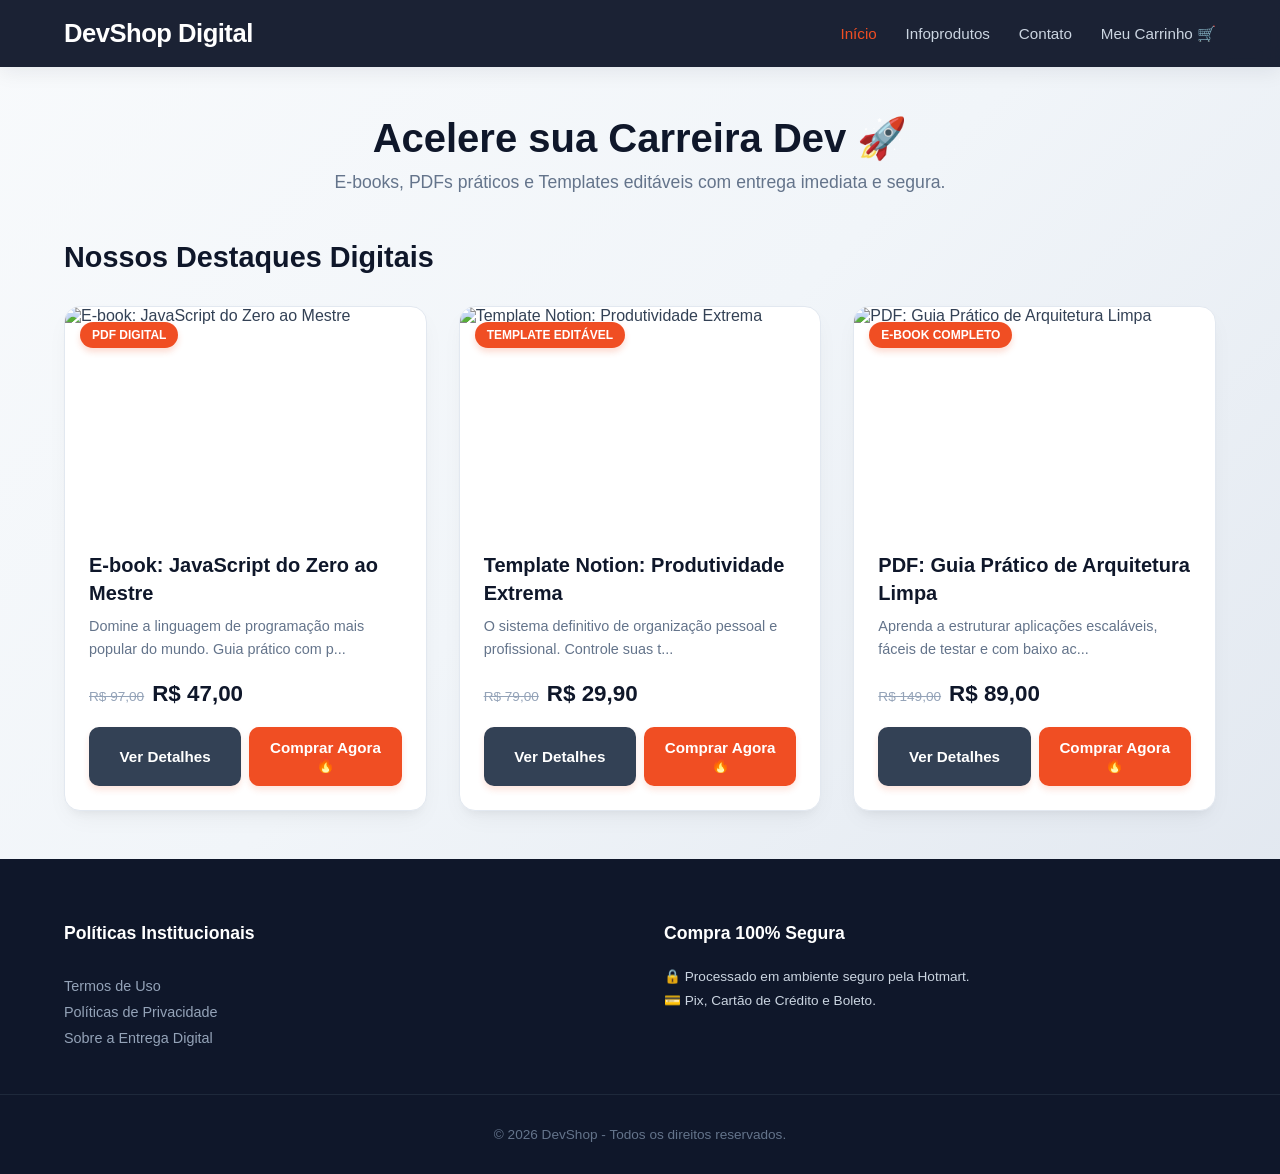
==== commit 1b50a1a0: "Atualização do Site" ====
--- a/index.html
+++ b/index.html
@@ -3,7 +3,7 @@
 <head>
     <meta charset="UTF-8">
     <meta name="viewport" content="width=device-width, initial-scale=1.0">
-    <title>DevShop - Gadgets & Eletrónicos</title>
+    <title>DevShop - Infoprodutos e Templates</title>
     <link rel="icon" type="image/png" href="logo.png">
     <link rel="stylesheet" href="style.css">
 </head>
@@ -11,68 +11,27 @@
 
     <header class="navbar">
         <div class="container">
-            <a href="index.html" class="logo">DevShop</a>
+            <a href="index.html" class="logo">DevShop Digital</a>
             <nav>
                 <ul class="nav-links">
                     <li><a href="index.html" class="active">Início</a></li>
-                    <li><a href="produtos.html">Produtos</a></li>
+                    <li><a href="produtos.html">Infoprodutos</a></li>
                     <li><a href="contato.html">Contato</a></li>
-                    <li><a href="carrinho.html">Carrinho 🛒</a></li>
-                    <li><a href="historico.html">Meus Pedidos</a></li>
+                    <li><a href="carrinho.html">Meu Carrinho 🛒</a></li>
                 </ul>
             </nav>
         </div>
     </header>
 
     <main class="container content">
-        <h2 class="section-title">Nossos Destaques</h2>
+        <div style="text-align: center; margin-bottom: 3rem;">
+            <h1 style="font-size: 2.5rem; color: #0f172a; margin-bottom: 10px;">Acelere sua Carreira Dev 🚀</h1>
+            <p style="font-size: 1.1rem; color: #64748b;">E-books, PDFs práticos e Templates editáveis com entrega imediata e segura.</p>
+        </div>
+
+        <h2 class="section-title">Nossos Destaques Digitais</h2>
         
-        <div class="product-grid">
-            <div class="product-card" data-id="smartphone">
-                <div class="badge-discount">ÚLTIMAS UNIDADES</div>
-                <img src="https://images.unsplash.com/photo-1598327105666-5b89351aff97?auto=format&fit=crop&w=600&q=80" alt="Smartphone Alpha" class="product-img open-details">
-                <div class="product-info">
-                    <h3 class="product-name">Smartphone Alpha</h3>
-                    <p class="product-desc">Processador octa-core de última geração, 128GB de armazenamento e câmara quádrupla com IA.</p>
-                    <div class="price-box">
-                        <span class="old-price">R$ 2.799,00</span>
-                        <span class="current-price">R$ 1.999,00</span>
-                    </div>
-                    <span class="shipping-badge">🚚 Frete Grátis</span>
-                    <button class="btn-buy" onclick="adicionarAoCarrinho('Smartphone Alpha', 1999.00, 'https://images.unsplash.com/photo-1598327105666-5b89351aff97?auto=format&fit=crop&w=600&q=80')">Adicionar ao Carrinho</button>
-                </div>
-            </div>
-
-            <div class="product-card" data-id="notebook">
-                <div class="badge-discount">30% OFF</div>
-                <img src="https://images.unsplash.com/photo-1496181130204-755241524eab?auto=format&fit=crop&w=600&q=80" alt="Notebook Pro Work" class="product-img open-details">
-                <div class="product-info">
-                    <h3 class="product-name">Notebook Pro Work</h3>
-                    <p class="product-desc">Ecrã de 15.6" Full HD, 16GB de memória RAM e SSD de 512GB para máxima velocidade laboral.</p>
-                    <div class="price-box">
-                        <span class="old-price">R$ 5.999,00</span>
-                        <span class="current-price">R$ 4.299,00</span>
-                    </div>
-                    <span class="shipping-badge">🚚 Frete Grátis</span>
-                    <button class="btn-buy" onclick="adicionarAoCarrinho('Notebook Pro Work', 4299.00, 'https://images.unsplash.com/photo-1496181130204-755241524eab?auto=format&fit=crop&w=600&q=80')">Adicionar ao Carrinho</button>
-                </div>
-            </div>
-
-            <div class="product-card" data-id="fone">
-                <div class="badge-discount">OFERTA DO DIA</div>
-                <img src="https://images.unsplash.com/photo-1546435770-a3e426bf472b?auto=format&fit=crop&w=600&q=80" alt="Fone de Ouvido Bluetooth" class="product-img open-details">
-                <div class="product-info">
-                    <h3 class="product-name">Fone de Ouvido Bluetooth</h3>
-                    <p class="product-desc">Cancelamento de ruído ativo inteligente, bateria de longa duração com som de alta fidelidade.</p>
-                    <div class="price-box">
-                        <span class="old-price">R$ 499,00</span>
-                        <span class="current-price">R$ 299,00</span>
-                    </div>
-                    <span class="shipping-badge">🚚 Frete Grátis</span>
-                    <button class="btn-buy" onclick="adicionarAoCarrinho('Fone de Ouvido Bluetooth', 299.00, 'https://images.unsplash.com/photo-1546435770-a3e426bf472b?auto=format&fit=crop&w=600&q=80')">Adicionar ao Carrinho</button>
-                </div>
-            </div>
-        </div>
+        <div class="product-grid"></div>
     </main>
 
     <div id="product-modal" class="modal">
@@ -80,11 +39,8 @@
             <span class="close-modal">&times;</span>
             <div class="modal-body">
                 <div class="modal-gallery">
-                    <div class="main-img-container">
-                        <img id="modal-main-img" src="" alt="Imagem do Produto em Destaque">
-                    </div>
-                    <div class="thumbnail-bar" id="modal-thumbnails">
-                        </div>
+                    <img id="modal-main-img" src="" alt="Imagem do Produto">
+                    <div class="thumbnail-bar" id="modal-thumbnails"></div>
                 </div>
                 <div class="modal-info">
                     <h2 id="modal-product-name">Nome do Produto</h2>
@@ -94,29 +50,27 @@
                         <span class="old-price" id="modal-old-price"></span>
                         <span class="current-price" id="modal-current-price"></span>
                     </div>
-                    <button id="modal-btn-buy" class="btn-buy">Adicionar ao Carrinho</button>
+                    <button id="modal-btn-buy" class="btn-buy">Comprar na Hotmart 🔥</button>
+                    <p style="font-size: 0.8rem; color: #64748b; margin-top: 10px; display: flex; align-items: center; gap: 5px;">
+                        🔒 Pagamento processado e garantido pela Hotmart.
+                    </p>
                 </div>
             </div>
         </div>
     </div>
 
-    <a href="https://wa.me/5500000000000" class="whatsapp-float" target="_blank" aria-label="Link para o WhatsApp">
-        <svg viewBox="0 0 448 512"><path d="M380.9 97.1C339 55.1 283.2 32 223.9 32c-122.4 0-222 99.6-222 222 0 39.1 10.2 77.3 29.6 111L0 480l117.7-30.9c32.4 17.7 68.9 27 106.1 27h.1c122.3 0 224.1-99.6 224.1-222 0-59.3-25.2-115-67.1-157zm-157 341.6c-33.2 0-65.7-8.9-94-25.7l-6.7-4-69.8 18.3 18.7-68.1-4.4-7c-18.1-29-27.6-62.4-27.6-96.9 0-113.7 92.6-206.3 206.3-206.3 55.1 0 107 21.4 146.1 60.5 39.1 39.1 60.5 90.9 60.5 145.8 0 113.7-92.6 206.3-206.5 206.3zM345.6 292.5c-6.4-3.2-38.1-18.8-44-21-5.9-2.1-10.2-3.2-14.5 3.2-4.3 6.4-16.7 21-20.5 25.2-3.8 4.3-7.5 4.8-14 1.6-6.5-3.2-27.4-10.1-52.2-32.2-19.3-17.2-32.3-38.5-36.1-45-3.8-6.5-.4-9.9 2.8-13.1 2.9-2.9 6.5-7.5 9.7-11.3 3.2-3.8 4.3-6.5 6.5-10.8 2.2-4.3 1.1-8.1-.5-11.3-1.6-3.2-14.5-34.9-19.9-47.9-5.3-12.8-10.7-11.1-14.5-11.3-3.7-.2-8.1-.2-12.4-.2-4.3 0-11.3 1.6-17.2 7.9-5.9 6.4-22.6 22.1-22.6 53.9 0 31.8 23.1 62.4 26.3 66.7 3.2 4.3 45.4 69.4 110.1 97.4 15.4 6.7 27.5 10.7 36.9 13.7 15.5 4.9 29.7 4.2 40.8 2.6 12.4-1.9 38.1-15.6 43.4-30.7 5.4-15 5.4-27.9 3.8-30.7-1.7-2.7-6-4.3-12.4-7.5z"/></svg>
-    </a>
-
     <footer class="footer">
         <div class="footer-container">
             <div class="footer-links">
                 <h4>Políticas Institucionais</h4>
-                <a href="#">Políticas de Envio</a>
-                <a href="#">Políticas de Reembolso</a>
-                <a href="#">Termos de Serviço</a>
-                <a href="#">Quem Somos</a>
+                <a href="#">Termos de Uso</a>
+                <a href="#">Políticas de Privacidade</a>
+                <a href="#">Sobre a Entrega Digital</a>
             </div>
             <div class="footer-trust">
                 <h4>Compra 100% Segura</h4>
-                <p>🔒 SSL de segurança máxima.</p>
-                <p>💳 Aceitamos Multibanco, MBWay e Pix.</p>
+                <p>🔒 Processado em ambiente seguro pela Hotmart.</p>
+                <p>💳 Pix, Cartão de Crédito e Boleto.</p>
             </div>
         </div>
         <div class="footer-bottom">
--- a/style.css
+++ b/style.css
@@ -9,7 +9,7 @@
 }
 
 body {
-    background: linear-gradient(135deg, #f5f7fb 0%, #e4ecf7 50%, #d5e3f5 100%);
+    background: linear-gradient(135deg, #f8fafc 0%, #f1f5f9 50%, #e2e8f0 100%);
     background-attachment: fixed;
     color: #334155;
     display: flex;
@@ -51,9 +51,13 @@
 .logo {
     font-size: 1.6rem;
     font-weight: 800;
-    color: #fff;
     text-decoration: none;
+    color: #fff;
     letter-spacing: -0.5px;
+}
+
+.logo span {
+    color: #f04e23; /* Tom laranja Hotmart */
 }
 
 .nav-links {
@@ -63,30 +67,31 @@
 }
 
 .nav-links a {
-    color: #94a3b8;
+    color: #cbd5e1;
     text-decoration: none;
+    font-weight: 500;
+    transition: color 0.2s ease;
     font-size: 0.95rem;
-    font-weight: 500;
-    transition: all 0.25s ease;
-}
-
-.nav-links a:hover, .nav-links a.active {
-    color: #fff;
-}
-
-/* ==========================================
-   VITRINE DE PRODUTOS (GRID)
+}
+
+.nav-links a:hover,
+.nav-links a.active {
+    color: #f04e23;
+}
+
+/* ==========================================
+   GRID DE PRODUTOS & CARDS
    ========================================== */
 .section-title {
     font-size: 1.8rem;
+    margin-bottom: 2rem;
     color: #0f172a;
-    margin-bottom: 2rem;
     font-weight: 700;
 }
 
 .product-grid {
     display: grid;
-    grid-template-columns: repeat(auto-fill, minmax(280px, 1fr));
+    grid-template-columns: repeat(auto-fill, minmax(320px, 1fr));
     gap: 2rem;
 }
 
@@ -94,44 +99,44 @@
     background: #ffffff;
     border-radius: 16px;
     overflow: hidden;
-    box-shadow: 0 4px 6px -1px rgba(0,0,0,0.05), 0 2px 4px -1px rgba(0,0,0,0.03);
+    box-shadow: 0 10px 25px -5px rgba(0, 0, 0, 0.05), 0 8px 10px -6px rgba(0, 0, 0, 0.05);
+    transition: transform 0.3s ease, box-shadow 0.3s ease;
+    display: flex;
+    flex-direction: column;
+    position: relative;
     border: 1px solid #e2e8f0;
-    position: relative;
-    transition: transform 0.3s cubic-bezier(0.4, 0, 0.2, 1), box-shadow 0.3s ease;
-    display: flex;
-    flex-direction: column;
 }
 
 .product-card:hover {
     transform: translateY(-5px);
-    box-shadow: 0 20px 25px -5px rgba(0,0,0,0.1), 0 10px 10px -5px rgba(0,0,0,0.04);
-}
-
-.product-img {
-    width: 100%;
-    height: 240px;
-    object-fit: cover;
-    cursor: pointer;
-    transition: opacity 0.2s ease;
-}
-
-.product-img:hover {
-    opacity: 0.95;
+    box-shadow: 0 20px 25px -5px rgba(0, 0, 0, 0.1), 0 10px 10px -5px rgba(0, 0, 0, 0.04);
 }
 
 .badge-discount {
     position: absolute;
-    top: 12px;
-    left: 12px;
-    background: #ef4444;
-    color: #fff;
-    padding: 4px 10px;
+    top: 15px;
+    left: 15px;
+    background: #f04e23;
+    color: #fff;
+    padding: 6px 12px;
     font-size: 0.75rem;
     font-weight: 700;
     border-radius: 20px;
+    z-index: 10;
     text-transform: uppercase;
-    letter-spacing: 0.5px;
-    z-index: 10;
+    box-shadow: 0 4px 6px rgba(240, 78, 35, 0.2);
+}
+
+.product-img {
+    width: 100%;
+    height: 220px;
+    object-fit: cover;
+    cursor: pointer;
+    transition: opacity 0.2s;
+}
+
+.product-img:hover {
+    opacity: 0.95;
 }
 
 .product-info {
@@ -141,112 +146,124 @@
     flex: 1;
 }
 
-.product-name {
-    font-size: 1.2rem;
+.product-title {
+    font-size: 1.25rem;
     color: #0f172a;
     margin-bottom: 0.5rem;
-    font-weight: 600;
+    cursor: pointer;
+    font-weight: 700;
+    line-height: 1.4;
+}
+
+.product-title:hover {
+    color: #f04e23;
 }
 
 .product-desc {
     color: #64748b;
     font-size: 0.9rem;
-    line-height: 1.5;
+    line-height: 1.6;
     margin-bottom: 1.25rem;
     flex: 1;
 }
 
-.price-box {
+.product-price {
+    display: flex;
+    align-items: baseline;
+    gap: 0.5rem;
     margin-bottom: 1.25rem;
 }
 
 .old-price {
-    font-size: 0.85rem;
     color: #94a3b8;
     text-decoration: line-through;
-    margin-right: 8px;
+    font-size: 0.85rem;
 }
 
 .current-price {
-    font-size: 1.35rem;
     color: #0f172a;
-    font-weight: 700;
-}
-
-.shipping-badge {
-    font-size: 0.8rem;
-    color: #16a34a;
-    font-weight: 600;
-    margin-bottom: 10px;
-    display: block;
+    font-size: 1.4rem;
+    font-weight: 800;
 }
 
 .btn-buy {
-    background: #4f46e5;
+    background: #f04e23;
     color: #fff;
     border: none;
-    padding: 0.8rem;
-    border-radius: 10px;
+    padding: 12px 16px;
     font-size: 0.95rem;
     font-weight: 600;
+    border-radius: 10px;
     cursor: pointer;
-    transition: background 0.2s ease;
-    width: 100%;
+    transition: all 0.2s ease;
+    display: inline-block;
+    text-align: center;
+    text-decoration: none;
+    width: 100%;
+    box-shadow: 0 4px 6px rgba(240, 78, 35, 0.15);
 }
 
 .btn-buy:hover {
-    background: #4338ca;
-}
-
-/* ==========================================
-   SISTEMA DE MODAL DETALHADO DO PRODUTO
+    background: #d83f19;
+    transform: translateY(-2px);
+    box-shadow: 0 6px 12px rgba(240, 78, 35, 0.25);
+}
+
+/* ==========================================
+   MODAL DE DETALHES
    ========================================== */
 .modal {
     display: none;
     position: fixed;
-    z-index: 1000;
+    top: 0;
     left: 0;
-    top: 0;
     width: 100%;
     height: 100%;
-    overflow: auto;
-    background-color: rgba(15, 23, 42, 0.6);
-    backdrop-filter: blur(6px);
+    background: rgba(15, 23, 42, 0.6);
+    backdrop-filter: blur(8px);
+    z-index: 200;
+    justify-content: center;
+    align-items: center;
     padding: 20px;
 }
 
 .modal-content {
-    background-color: #ffffff;
-    margin: 5% auto;
-    padding: 30px;
+    background: #fff;
+    width: 100%;
+    max-width: 850px;
     border-radius: 20px;
-    max-width: 850px;
-    width: 100%;
+    overflow: hidden;
     position: relative;
-    border: 1px solid #e2e8f0;
     box-shadow: 0 25px 50px -12px rgba(0, 0, 0, 0.25);
+    animation: fadeIn 0.3s ease-out;
+}
+
+@keyframes fadeIn {
+    from { opacity: 0; transform: scale(0.95); }
+    to { opacity: 1; transform: scale(1); }
 }
 
 .close-modal {
     position: absolute;
-    top: 15px;
-    right: 20px;
+    top: 20px;
+    right: 25px;
+    font-size: 2rem;
+    font-weight: 300;
     color: #64748b;
-    font-size: 32px;
-    font-weight: bold;
     cursor: pointer;
     transition: color 0.2s;
+    z-index: 10;
 }
 
 .close-modal:hover {
-    color: #ef4444;
+    color: #0f172a;
 }
 
 .modal-body {
     display: grid;
-    grid-template-columns: 1fr 1fr;
+    grid-template-columns: 1.1fr 0.9fr;
     gap: 30px;
-    margin-top: 10px;
+    padding: 35px;
 }
 
 .modal-gallery {
@@ -255,25 +272,19 @@
     gap: 15px;
 }
 
-.main-img-container {
+#modal-main-img {
     width: 100%;
     height: 320px;
+    object-fit: cover;
     border-radius: 12px;
-    overflow: hidden;
-    background-color: #f8fafc;
     border: 1px solid #e2e8f0;
-}
-
-#modal-main-img {
-    width: 100%;
-    height: 100%;
-    object-fit: cover;
 }
 
 .thumbnail-bar {
     display: flex;
     gap: 10px;
     overflow-x: auto;
+    padding-bottom: 5px;
 }
 
 .thumb-img {
@@ -282,13 +293,15 @@
     object-fit: cover;
     border-radius: 8px;
     cursor: pointer;
+    opacity: 0.6;
     border: 2px solid transparent;
-    transition: border-color 0.2s;
-    background: #f8fafc;
-}
-
-.thumb-img:hover, .thumb-img.active {
-    border-color: #4f46e5;
+    transition: all 0.2s;
+}
+
+.thumb-img.active,
+.thumb-img:hover {
+    opacity: 1;
+    border-color: #f04e23;
 }
 
 .modal-info {
@@ -301,124 +314,179 @@
     font-size: 1.6rem;
     color: #0f172a;
     margin-bottom: 8px;
+    font-weight: 800;
 }
 
 .modal-badge {
-    background-color: #f1f5f9;
-    color: #6366f1;
-    padding: 4px 10px;
-    font-size: 0.75rem;
+    color: #f04e23;
+    font-size: 0.8rem;
     font-weight: 700;
-    border-radius: 30px;
-    width: fit-content;
+    text-transform: uppercase;
     margin-bottom: 15px;
-}
-
-#modal-product-desc {
+    letter-spacing: 0.5px;
+}
+
+.modal-info p {
     color: #475569;
     font-size: 0.95rem;
-    line-height: 1.6;
+    line-height: 1.7;
     margin-bottom: 20px;
 }
 
 .modal-price-box {
+    display: flex;
+    align-items: baseline;
+    gap: 10px;
+    margin-bottom: 25px;
+}
+
+/* ==========================================
+   CARRINHO E FORMULÁRIOS
+   ========================================== */
+.cart-item {
+    transition: transform 0.2s, box-shadow 0.2s;
+    border: 1px solid #e2e8f0;
+}
+
+.cart-item:hover {
+    transform: translateY(-2px);
+    box-shadow: 0 6px 12px rgba(0,0,0,0.05);
+}
+
+.cart-resume {
+    background: #fff;
+    padding: 25px;
+    border-radius: 16px;
+    margin-top: 25px;
+    display: flex;
+    justify-content: space-between;
+    align-items: center;
+    border: 1px solid #e2e8f0;
+    box-shadow: 0 4px 6px rgba(0,0,0,0.02);
+}
+
+.contact-form {
+    background: #fff;
+    padding: 40px;
+    border-radius: 20px;
+    box-shadow: 0 10px 25px rgba(0, 0, 0, 0.05);
+    border: 1px solid #e2e8f0;
+}
+
+.form-group {
     margin-bottom: 20px;
 }
 
-/* ==========================================
-   NOTIFICAÇÃO TOAST
-   ========================================== */
-.toast-notification {
-    position: fixed;
-    bottom: 20px;
-    right: 20px;
-    background: #0f172a;
-    color: #fff;
-    padding: 1rem 1.5rem;
-    border-radius: 12px;
-    box-shadow: 0 10px 15px -3px rgba(0,0,0,0.1);
-    transform: translateY(100px);
-    opacity: 0;
-    transition: all 0.4s cubic-bezier(0.4, 0, 0.2, 1);
-    z-index: 1000;
-    font-weight: 500;
-}
-
-.toast-notification.show {
-    transform: translateY(0);
-    opacity: 1;
-}
-
-/* ==========================================
-   FOOTER & WHATSAPP
+.form-group label {
+    display: block;
+    font-size: 0.9rem;
+    font-weight: 600;
+    margin-bottom: 8px;
+    color: #475569;
+}
+
+.form-group input,
+.form-group textarea {
+    width: 100%;
+    padding: 12px 16px;
+    border-radius: 10px;
+    border: 1px solid #cbd5e1;
+    font-size: 0.95rem;
+    outline: none;
+    transition: border-color 0.2s;
+}
+
+.form-group input:focus,
+.form-group textarea:focus {
+    border-color: #f04e23;
+}
+
+/* ==========================================
+   RODAPÉ (FOOTER)
    ========================================== */
 .footer {
     background: #0f172a;
     color: #94a3b8;
+    padding: 4rem 0 2rem 0;
     margin-top: auto;
-    border-top: 1px solid #1e293b;
 }
 
 .footer-container {
+    width: 90%;
     max-width: 1200px;
     margin: 0 auto;
-    display: flex;
-    justify-content: space-between;
-    flex-wrap: wrap;
-    padding: 3rem 1.5rem;
-    gap: 2.5rem;
-}
-
-.footer-links h4, .footer-trust h4 {
-    color: #fff;
-    margin-bottom: 1rem;
+    display: grid;
+    grid-template-columns: repeat(auto-fit, minmax(250px, 1fr));
+    gap: 3rem;
+    margin-bottom: 3rem;
+}
+
+.footer h4 {
+    color: #fff;
+    margin-bottom: 1.5rem;
     font-size: 1.1rem;
     font-weight: 700;
 }
 
+.footer-links {
+    display: flex;
+    flex-direction: column;
+    gap: 10px;
+}
+
 .footer-links a {
-    display: block;
-    color: #cbd5e1;
+    color: #94a3b8;
     text-decoration: none;
-    margin: 8px 0;
     font-size: 0.9rem;
     transition: color 0.2s;
 }
 
-.footer-links a:hover { color: #fff; }
-.footer-trust p { font-size: 0.9rem; margin: 6px 0; }
+.footer-links a:hover {
+    color: #fff;
+}
+
+.footer-trust p {
+    font-size: 0.85rem;
+    margin: 8px 0;
+    color: #cbd5e1;
+}
+
 .footer-bottom {
     text-align: center;
-    padding: 1.5rem;
+    padding-top: 2rem;
     border-top: 1px solid #1e293b;
     font-size: 0.85rem;
-}
-
-.whatsapp-float {
-    position: fixed;
-    bottom: 25px;
-    right: 25px;
-    background: #25d366;
-    color: #fff;
-    width: 56px;
-    height: 56px;
-    border-radius: 50%;
-    display: flex;
-    align-items: center;
-    justify-content: center;
-    box-shadow: 0 4px 10px rgba(0,0,0,0.15);
-    z-index: 99;
-    transition: transform 0.2s ease;
-}
-
-.whatsapp-float:hover { transform: scale(1.08); }
-.whatsapp-float svg { width: 28px; height: 28px; fill: currentColor; }
-
-/* Responsividade Geral */
+    color: #64748b;
+}
+
+/* ==========================================
+   RESPONSIVIDADE
+   ========================================== */
 @media (max-width: 768px) {
-    .navbar .container { flex-direction: column; gap: 1rem; }
-    .nav-links { gap: 1rem; }
-    .modal-body { grid-template-columns: 1fr; gap: 20px; }
-    .main-img-container { height: 240px; }
-    .footer-container { flex-direction: column; gap: 2rem; }
+    .navbar .container {
+        flex-direction: column;
+        gap: 1rem;
+    }
+    
+    .nav-links {
+        gap: 1.2rem;
+        flex-wrap: wrap;
+        justify-content: center;
+    }
+    
+    .modal-body {
+        grid-template-columns: 1fr;
+        gap: 20px;
+        padding: 20px;
+    }
+    
+    #modal-main-img {
+        height: 220px;
+    }
+    
+    .cart-resume {
+        flex-direction: column;
+        gap: 15px;
+        text-align: center;
+    }
 }
